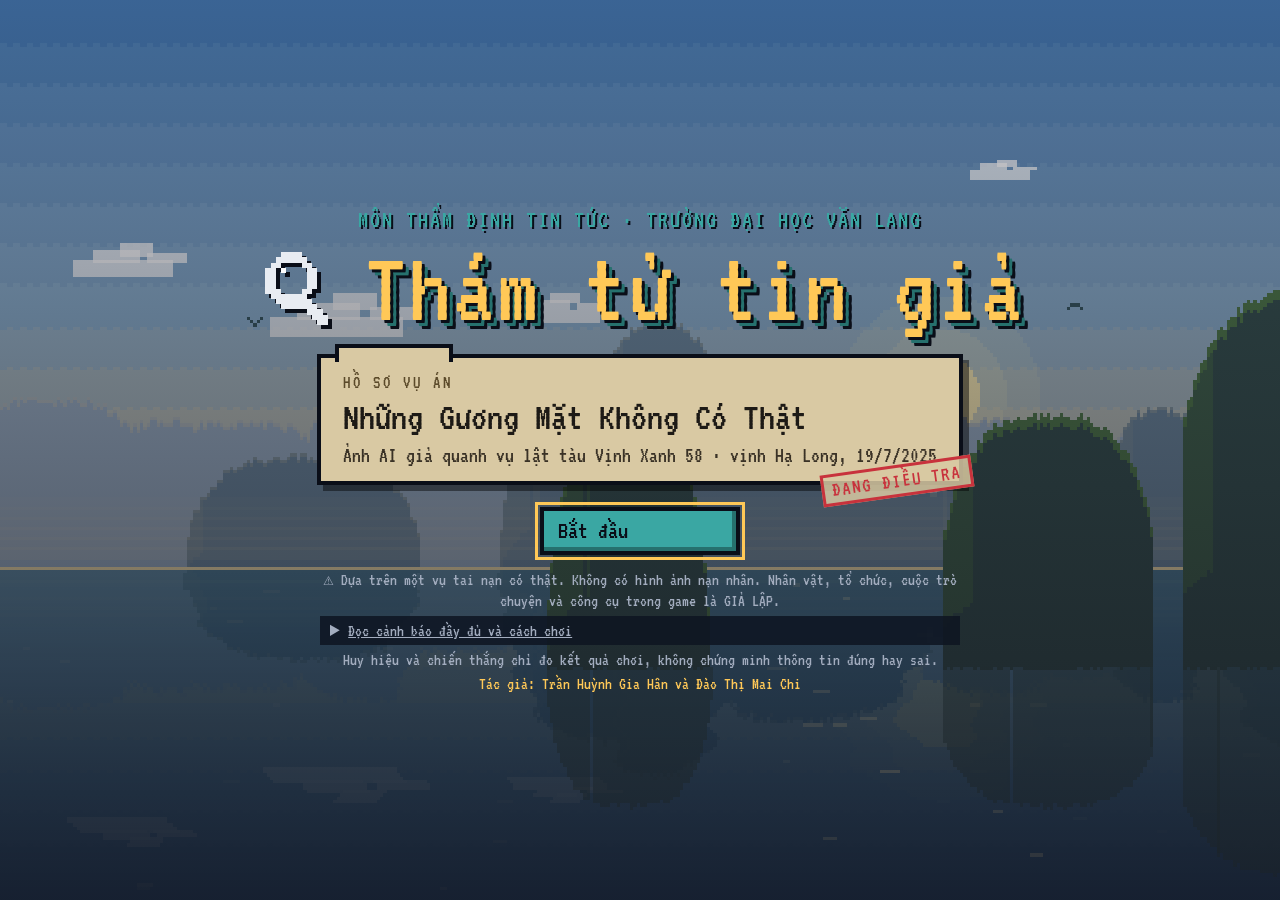
==== index.html @ bdcd5c12 "In-game clock (1 s = 1 game minute) with dusk and night lighting outdoors; desk lamps, monitors and " ====
<!doctype html>
<html lang="vi">
<head>
  <meta charset="utf-8">
  <meta name="viewport" content="width=device-width, initial-scale=1, viewport-fit=cover">
  <title>Thám tử tin giả</title>
  <meta name="description" content="Game pixel nhập vai về thẩm định ảnh AI giả quanh vụ lật tàu Vịnh Xanh 58. Tình huống, nhân vật là GIẢ LẬP.">
  <link rel="preconnect" href="https://fonts.googleapis.com">
  <link rel="preconnect" href="https://fonts.gstatic.com" crossorigin>
  <link href="https://fonts.googleapis.com/css2?family=VT323&display=swap" rel="stylesheet">
  <link rel="stylesheet" href="css/styles.css">
</head>
<body class="hide-sensitive">
  <!-- Bản đồ Phaser tràn toàn khung -->
  <div id="game" aria-label="Bản đồ trò chơi" role="application"></div>

  <!-- Thanh trên -->
  <header id="hud" class="hud" hidden>
    <div class="hud-left">
      <span class="hud-title" data-ui="gameTitle"></span>
      <span id="hud-place" class="hud-place" aria-live="polite"></span>
      <button type="button" id="hud-track" class="hud-track"></button>
      <span id="hud-meters" class="hud-meters" hidden>
        <span class="meter meter-cred"><b data-ui="obstacles.cred"></b><span class="bar"><i></i></span></span>
        <span class="meter meter-press" data-ui-label="obstacles.pressureTitle"><b data-ui="obstacles.pressure"></b><span class="bar"><i></i></span></span>
      </span>
    </div>
    <div class="hud-right">
      <span id="hud-clock" class="hud-score hud-clock"></span>
      <span id="hud-score" class="hud-score"></span>
      <button type="button" id="btn-cases" class="icon-btn" data-ui-label="icons.cases">
        <svg viewBox="0 0 16 16" aria-hidden="true" shape-rendering="crispEdges"><path fill="currentColor" d="M1 3h5l1 1h8v10H1zm1 2v8h12V5zm2 2h5v1H4zm0 2h7v1H4z"/></svg>
      </button>
      <button type="button" id="btn-backpack" class="icon-btn" data-ui-label="icons.backpack">
        <svg viewBox="0 0 16 16" aria-hidden="true" shape-rendering="crispEdges"><path fill="currentColor" d="M6 1h4v1h1v2h1v1h1v9h-1v1H4v-1H3V5h1V4h1V2h1zm1 1v2h2V2zM5 6v7h6V6zm1 2h4v2H6z"/></svg>
      </button>
      <button type="button" id="btn-sources" class="icon-btn" data-ui-label="icons.sources">
        <svg viewBox="0 0 16 16" aria-hidden="true" shape-rendering="crispEdges"><path fill="currentColor" d="M2 2h5v1h2V2h5v11H9v1H7v-1H2zm1 1v9h4V4H6V3zm6 0v1H9v8h4V3zM4 5h2v1H4zm6 0h2v1h-2zM4 7h2v1H4zm6 0h2v1h-2z"/></svg>
      </button>
      <button type="button" id="btn-settings" class="icon-btn" data-ui-label="icons.settings">
        <svg viewBox="0 0 16 16" aria-hidden="true" shape-rendering="crispEdges"><path fill="currentColor" d="M7 1h2v2h1v1h1V3h2v2h-1v1h1v1h2v2h-2v1h-1v1h1v2h-2v-1h-1v1H9v2H7v-2H6v-1H5v1H3v-2h1v-1H3V9H1V7h2V6h1V5H3V3h2v1h1V3h1zm0 4v1H6v4h1v1h2v-1h1V6H9V5z"/></svg>
      </button>
    </div>
  </header>

  <!-- Thanh "uy tín lập luận" của boss -->
  <div id="boss-bar" class="boss-bar" hidden role="status">
    <span class="boss-name"></span>
    <span class="boss-meter"></span>
  </div>

  <!-- Khung thoại kiểu game cốt truyện -->
  <section id="dialog" class="dialog" hidden aria-label="Hội thoại">
    <!-- Chân dung lớn: nhân vật chính bên trái, người / vật đang tương tác bên phải; ai đang nói thì sáng lên -->
    <div id="dialog-stage" class="dialog-stage" aria-hidden="true">
      <div id="portrait-left" class="portrait portrait-left"></div>
      <div id="portrait-right" class="portrait portrait-right"></div>
    </div>
    <div class="dialog-box">
      <div class="dialog-main">
        <div class="dialog-name"><span id="dialog-name"></span> <span id="dialog-tag" class="tag tag-sim"></span></div>
        <p id="dialog-text" class="dialog-text"></p>
        <div id="dialog-extra" class="dialog-extra"></div>
        <div id="dialog-next" class="dialog-next" aria-hidden="true"></div>
      </div>
    </div>
    <div id="dialog-live" class="sr-only" aria-live="polite"></div>
  </section>

  <!-- Balo: khung dọc bên phải -->
  <aside id="backpack" class="backpack" hidden aria-labelledby="backpack-title">
    <div class="backpack-head">
      <h2 id="backpack-title" data-ui="backpack.title"></h2>
      <button type="button" id="backpack-close" class="btn-small" data-ui="close"></button>
    </div>
    <div class="tabs" role="tablist">
      <button type="button" role="tab" data-tab="notebook" data-ui="backpack.tabNotebook"></button>
      <button type="button" role="tab" data-tab="quests" data-ui="backpack.tabQuests"></button>
      <button type="button" role="tab" data-tab="feed" data-ui="backpack.tabFeed"></button>
      <button type="button" role="tab" data-tab="pinboard" data-ui="backpack.tabPinboard"></button>
      <button type="button" role="tab" data-tab="history" data-ui="backpack.tabHistory"></button>
    </div>
    <div id="backpack-body" class="backpack-body" role="tabpanel"></div>
  </aside>

  <!-- Phím ảo cho điện thoại -->
  <div id="touch" class="touch" hidden>
    <div class="dpad">
      <button type="button" data-dir="up" aria-label="Lên">▲</button>
      <button type="button" data-dir="left" aria-label="Trái">◀</button>
      <button type="button" data-dir="right" aria-label="Phải">▶</button>
      <button type="button" data-dir="down" aria-label="Xuống">▼</button>
    </div>
    <button type="button" id="touch-a" class="touch-a" aria-label="Hành động">A</button>
  </div>

  <!-- Nền chuyển động vịnh Hạ Long (màn hình chính + intro) -->
  <canvas id="bay" class="bay" hidden role="img"></canvas>

  <!-- Màn hình chính + cảnh báo nội dung -->
  <section id="title" class="title-screen" hidden>
    <div class="title-card">
      <p class="title-course" data-ui="title.course"></p>
      <h1 class="logo">
        <svg class="logo-icon" viewBox="0 0 16 16" aria-hidden="true" shape-rendering="crispEdges"><path fill="currentColor" d="M5 1h4v1h1v1h1v1h1v4h-1v1h-1v1h1v1h1v1h1v1h1v2h-2v-1h-1v-1h-1v-1h-1v-1H9v1H5v-1H4v-1H3V9H2V4h1V3h1V2h1zm0 2v1H4v4h1v1h4V8h1V4H9V3z"/><path fill="#fff" d="M5 4h1v1H5z"/></svg>
        <span data-ui="gameTitle"></span>
      </h1>
      <div class="case-file">
        <span class="case-label" data-ui="title.caseLabel"></span>
        <p id="title-case" class="case-title"></p>
        <p class="case-sub" data-ui="title.caseSub"></p>
        <span class="stamp" data-ui="title.stamp"></span>
      </div>
      <div id="title-actions" class="actions title-actions">
        <button type="button" id="title-start" class="btn-primary" data-ui="title.start"></button>
        <button type="button" id="title-continue" class="btn-primary" data-ui="title.continue"></button>
        <button type="button" id="title-restart" class="btn" data-ui="title.restart"></button>
      </div>
      <div class="fine-print" role="note">
        <p><span aria-hidden="true">⚠ </span><span data-ui="title.warningShort"></span></p>
        <details>
          <summary data-ui="title.warningMore"></summary>
          <h2 data-ui="title.warningTitle"></h2>
          <p data-ui="title.warning"></p>
          <p data-ui="title.simulatedNote"></p>
          <h2 data-ui="title.controlsTitle"></h2>
          <p data-ui="title.controls"></p>
        </details>
        <p data-ui="scoreDisclaimer"></p>
        <p class="title-authors" data-ui="title.authors"></p>
      </div>
    </div>
  </section>

  <!-- Intro: bối cảnh vụ án trên nền vịnh chuyển động -->
  <section id="intro" class="intro" hidden aria-label="Bối cảnh vụ án">
    <div id="intro-phone" class="phone" hidden></div>
    <div class="intro-box">
      <p id="intro-step" class="intro-step"></p>
      <h2 id="intro-title"></h2>
      <p id="intro-text" class="intro-text" aria-live="polite"></p>
      <p id="intro-cite" class="cite-line"></p>
      <div id="intro-final" hidden>
        <h3 id="intro-questions-title"></h3>
        <ol id="intro-questions"></ol>
        <form id="intro-name">
          <p data-ui="title.lookLabel"></p>
          <div class="look-pick" role="radiogroup">
            <button type="button" class="look" data-look="m" aria-pressed="true"><span class="look-img"></span><span data-ui="title.lookM"></span></button>
            <button type="button" class="look" data-look="f" aria-pressed="false"><span class="look-img"></span><span data-ui="title.lookF"></span></button>
          </div>
          <label for="intro-name-input" data-ui="title.nameLabel"></label>
          <div class="answer-row">
            <input id="intro-name-input" maxlength="20" autocomplete="off" required>
            <button type="submit" class="btn-primary" id="intro-start"></button>
          </div>
          <p class="muted small" data-ui="title.nameHint"></p>
        </form>
      </div>
      <div id="intro-actions" class="actions">
        <button type="button" id="intro-next" class="btn-primary"></button>
        <button type="button" id="intro-skip" class="btn"></button>
      </div>
    </div>
  </section>

  <!-- S10: Kết quả -->
  <section id="results" class="title-screen results" hidden aria-labelledby="results-title">
    <div class="title-card">
      <p class="title-game" data-ui="gameTitle"></p>
      <h1 id="results-title"></h1>
      <div class="panel results-stats" id="results-stats"></div>
      <div class="results-cols">
        <div class="panel"><h2 id="results-verified-title"></h2><ul id="results-verified"></ul></div>
        <div class="panel"><h2 id="results-unsure-title"></h2><ul id="results-unsure"></ul></div>
      </div>
      <div class="panel"><p id="results-takeaway"></p></div>
      <p class="muted" data-ui="results.disclaimer"></p>
      <div class="actions">
        <button type="button" id="results-continue" class="btn-primary"></button>
        <button type="button" id="results-sources" class="btn"></button>
        <button type="button" id="results-replay" class="btn"></button>
      </div>
    </div>
  </section>

  <p id="loading" class="loading" data-ui="loading">Đang tải hồ sơ…</p>

  <dialog id="modal" class="modal">
    <div class="modal-head">
      <h2 id="modal-title"></h2>
      <button type="button" id="modal-close" class="btn-small" data-ui="close"></button>
    </div>
    <div id="modal-body" class="modal-body"></div>
  </dialog>

  <div id="toast" class="toast" role="status" aria-live="polite" hidden></div>

  <script src="vendor/phaser.min.js"></script>
  <script type="module" src="js/main.js"></script>
</body>
</html>
---- css/styles.css ----
/* Thám tử tin giả — giao diện DOM phủ trên bản đồ Phaser. */
:root {
  /* Tông lạnh kiểu trinh thám: xanh than, xám đá, điểm nhấn hổ phách cho manh mối */
  --ink: #0a0e18;
  --night: #121a2c;
  --plum: #243049;
  --teal: #3aa7a3;
  --paper: #e8ecf2;
  --grey: #a3adbf;
  --grey-dark: #4b5569;
  --red: #c8323c;
  --orange: #e8902f;
  --straw: #ffc857;
  --green: #4aa35b;
  --lavender: #8c7bb8;

  --panel: rgb(14 20 34 / 0.95);
  --text: var(--paper);
  --muted: var(--grey);
  --px: 4px;
  --font: "VT323", ui-monospace, "Cascadia Mono", Consolas, monospace;
  --fs: 22px;
  --hud-h: 52px;
}

* { box-sizing: border-box; }
html, body { margin: 0; height: 100%; }
body {
  background: var(--ink);
  color: var(--text);
  font-family: var(--font);
  font-size: var(--fs);
  line-height: 1.25;
  overflow: hidden;
  overscroll-behavior: none;
}
h1, h2, h3 { font-weight: normal; margin: 0.35em 0; line-height: 1.1; color: var(--straw); }
h1 { font-size: 1.7em; }
h2 { font-size: 1.25em; }
h3 { font-size: 1.05em; }
p { margin: 0.35em 0; }
a { color: var(--straw); }
.muted { color: var(--muted); }
.small { font-size: 0.8em; }
.sr-only { position: absolute; width: 1px; height: 1px; overflow: hidden; clip: rect(0 0 0 0); white-space: nowrap; }
:focus-visible { outline: 3px solid var(--straw); outline-offset: 2px; }
[hidden] { display: none !important; }

#game { position: fixed; inset: 0; }
#game canvas { display: block; image-rendering: pixelated; }

/* ---------- Viền pixel + nút ---------- */
.panel, .modal, .ev-card, .resource {
  background: var(--panel);
  border: var(--px) solid var(--ink);
  box-shadow: 0 0 0 var(--px) var(--grey-dark);
  margin: calc(var(--px) * 2) var(--px);
  padding: 10px 12px;
}
button { font: inherit; cursor: pointer; }
.btn, .btn-primary, .btn-small {
  color: var(--ink);
  background: var(--grey);
  border: var(--px) solid var(--ink);
  box-shadow: inset calc(var(--px) * -1) calc(var(--px) * -1) 0 var(--grey-dark);
  padding: 4px 14px;
  min-height: 44px;
  text-align: left;
}
.btn-primary { background: var(--teal); box-shadow: inset calc(var(--px) * -1) calc(var(--px) * -1) 0 #26716e; }
.btn-small { font-size: 0.85em; padding: 2px 10px; min-height: 36px; }
.btn:active, .btn-primary:active, .btn-small:active { box-shadow: inset var(--px) var(--px) 0 var(--grey-dark); }
.btn.is-focus, .btn-primary.is-focus { outline: 3px solid var(--straw); }
button:disabled { opacity: 0.55; cursor: not-allowed; }
.actions { display: flex; flex-wrap: wrap; gap: 10px; margin: 12px var(--px); }
input:not([type]), input[type="text"] {
  font: inherit; width: 100%;
  background: var(--paper); color: var(--ink);
  border: var(--px) solid var(--ink);
  box-shadow: inset var(--px) var(--px) 0 var(--grey);
  padding: 4px 8px; min-height: 44px;
}
.tag { display: inline-block; white-space: nowrap; padding: 0 6px; font-size: 0.75em; border: 2px solid var(--ink); background: var(--red); color: var(--paper); vertical-align: middle; }

/* ---------- Thanh trên ---------- */
.hud {
  position: fixed; top: 0; left: 0; right: 0; z-index: 20;
  min-height: var(--hud-h);
  display: flex; justify-content: space-between; align-items: center; gap: 8px;
  padding: 6px 12px;
  background: linear-gradient(rgb(15 14 23 / 0.85), rgb(15 14 23 / 0));
  pointer-events: none;
}
.hud > * { pointer-events: auto; }
.hud-left, .hud-right { display: flex; align-items: center; gap: 8px; min-width: 0; }
.hud-right { flex: none; }
.hud-title { color: var(--straw); white-space: nowrap; }
.hud-place { color: var(--paper); background: rgb(15 14 23 / 0.6); padding: 0 8px; white-space: nowrap; overflow: hidden; text-overflow: ellipsis; }
.hud-score { background: rgb(15 14 23 / 0.6); padding: 0 8px; white-space: nowrap; }
.hud-track {
  font: inherit; color: var(--ink); background: var(--straw); border: 2px solid var(--ink);
  padding: 0 8px; min-height: 32px; white-space: nowrap; overflow: hidden; text-overflow: ellipsis; max-width: 40vw; cursor: pointer;
}
.hud-track::before { content: "➤ "; }
.hud-track.is-off { background: rgb(15 14 23 / 0.6); color: var(--muted); border-color: transparent; }
.hud-track.is-off::before { content: ""; }
.hud-meters { display: flex; gap: 6px; flex: none; }
.hud-meters[hidden], .meter[hidden] { display: none; }
.meter { display: flex; align-items: center; gap: 4px; background: rgb(15 14 23 / 0.6); padding: 0 6px; min-height: 28px; white-space: nowrap; }
.meter b { font-weight: normal; color: var(--paper); }
.meter .bar { display: block; width: 56px; height: 10px; background: #1a1f2b; border: 1px solid #3a4150; }
.meter .bar i { display: block; height: 100%; background: var(--teal); transition: width 0.3s; }
.meter-press .bar i { background: var(--straw); }
.meter.is-warn .bar i { background: #c8323c; }
.meter.is-warn b { color: #ff8a8a; }
.setting-group { border: 1px solid #3a4150; padding: 4px 10px; margin: 8px 0; }
.setting-group legend { color: var(--straw); padding: 0 4px; }
@media (max-width: 700px) { .hud-title, .hud-place { display: none; } .hud-track { max-width: 46vw; } .meter b { display: none; } .meter .bar { width: 36px; } }
.icon-btn {
  flex: none;
  width: 44px; height: 44px; padding: 6px;
  color: var(--paper); background: var(--plum);
  border: var(--px) solid var(--ink);
  box-shadow: inset -3px -3px 0 #172036;
}
.icon-btn svg { width: 100%; height: 100%; display: block; }
.icon-btn[aria-expanded="true"] { background: var(--teal); }

/* ---------- Khung thoại ---------- */
.dialog {
  position: fixed; z-index: 30;
  left: 50%; transform: translateX(-50%);
  bottom: 12px; width: min(980px, calc(100vw - 24px));
  --dlg-max: 46vh;
  --pw: 216px; --ph: 264px; /* chân dung 72x88 phóng x3 */
}
.dialog-box {
  position: relative; z-index: 1;
  display: flex; gap: 12px; align-items: flex-start;
  background: var(--panel);
  border: var(--px) solid var(--ink);
  box-shadow: 0 0 0 var(--px) var(--grey), 0 8px 0 rgb(0 0 0 / 0.35);
  padding: 12px 14px;
  max-height: var(--dlg-max); overflow: hidden;
}
/* Có tư liệu (bảng, lưới ảnh): khung thoại cao gần hết màn hình, câu hỏi đứng yên, chỉ phần dưới cuộn; ẩn chân dung. */
.dialog.has-exhibit { --dlg-max: calc(100dvh - var(--hud-h) - 20px); }
.dialog.has-exhibit .dialog-stage { display: none; }
.dialog-stage { position: absolute; left: 0; right: 0; bottom: calc(100% - 22px); height: var(--ph); pointer-events: none; }
.portrait {
  position: absolute; bottom: 0; width: var(--pw); height: var(--ph);
  background-repeat: no-repeat; background-size: 500% 100%;
  image-rendering: pixelated;
  transform-origin: 50% 100%;
  transition: filter 0.18s, transform 0.18s, opacity 0.18s;
  filter: brightness(0.42) saturate(0.35);
  transform: translateY(18px) scale(0.92);
}
.portrait[hidden] { display: none; }
.portrait-left { left: 6px; }
.portrait-right { right: 6px; }
.portrait.is-on { filter: drop-shadow(0 0 0 var(--straw)) drop-shadow(0 -2px 10px rgb(255 200 87 / 0.35)); transform: none; }
.dialog-stage.is-talking .portrait.is-on { animation: talk-bob 0.36s steps(2) infinite; }
@keyframes talk-bob { 50% { transform: translateY(-3px); } }
.dialog-main { flex: 1; min-width: 0; display: flex; flex-direction: column; max-height: calc(var(--dlg-max) - 32px); min-height: 0; }
.dialog-name { color: var(--straw); font-size: 1.05em; }
.dialog-text { font-size: 1.1em; min-height: 2.6em; white-space: pre-wrap; }
.dialog-extra { display: flex; flex-direction: column; gap: 6px; flex: 1 1 auto; min-height: 0; overflow-y: auto; padding: 2px; }
.dialog-extra .row { display: flex; flex-wrap: wrap; gap: 8px; align-items: center; }
.dialog-next { text-align: right; color: var(--muted); font-size: 0.85em; animation: blink 1s steps(2) infinite; }
@keyframes blink { 50% { opacity: 0.3; } }
.choice-list { display: flex; flex-direction: column; gap: 6px; }
.choice-list .btn { width: 100%; }
.card-pick { display: grid; grid-template-columns: repeat(auto-fill, minmax(220px, 1fr)); gap: 6px; }
.card-pick button { background: var(--paper); color: var(--ink); text-align: left; border: var(--px) solid var(--ink); padding: 6px 10px; min-height: 44px; }
.card-pick button[aria-pressed="true"] { background: var(--straw); box-shadow: 0 0 0 3px var(--teal); }
.card-pick button[aria-pressed="true"]::before { content: "✓ "; }
.answer-row { display: flex; gap: 8px; flex-wrap: wrap; }
.answer-row input { flex: 1 1 220px; }

/* ---------- Balo ---------- */
.backpack {
  position: fixed; z-index: 31; /* trên khung thoại: tra cứu sổ tay khi đang trả lời */
  top: var(--hud-h); right: 0; bottom: 0;
  width: min(420px, 100vw);
  background: var(--panel);
  border-left: var(--px) solid var(--ink);
  box-shadow: calc(var(--px) * -1) 0 0 var(--grey-dark);
  display: flex; flex-direction: column;
}
.backpack-head { display: flex; justify-content: space-between; align-items: center; padding: 4px 12px; background: var(--plum); }
.tabs { display: flex; gap: 2px; padding: 6px 8px 0; flex-wrap: wrap; }
.tabs button { flex: 1; background: var(--plum); color: var(--paper); border: 2px solid var(--ink); padding: 4px 6px; min-height: 40px; }
.tabs button[aria-selected="true"] { background: var(--teal); color: var(--ink); }
.backpack-body { flex: 1; overflow-y: auto; padding: 8px 12px 16px; }
.ev-card { background: var(--paper); color: var(--ink); }
.ev-card h3 { margin: 0 0 4px; color: var(--plum); }
.ev-card .fact { display: inline-block; background: var(--teal); color: var(--ink); padding: 0 6px; margin-right: 6px; }
.cite { color: var(--grey-dark); font-size: 0.85em; }
.quest-row { display: flex; justify-content: space-between; gap: 8px; border-bottom: 2px solid var(--grey-dark); padding: 4px 0; }
.quest-row .st { white-space: nowrap; color: var(--muted); }
.quest-row.done .st { color: var(--green); }
.quest-row.active .st { color: var(--straw); }
.objective { border-left: 6px solid var(--straw); padding-left: 10px; }
.case { border: 2px solid var(--grey-dark); padding: 6px 10px; margin: 8px 0; background: rgb(15 14 23 / 0.35); }
.case.is-tracked { border-color: var(--straw); box-shadow: inset 4px 0 0 var(--straw); }
.case.is-done { opacity: 0.7; }
.case-head { display: flex; justify-content: space-between; align-items: center; gap: 8px; }
.case-head h4 { margin: 0; font-weight: normal; color: var(--paper); font-size: 1.05em; }
.case-meta { color: var(--muted); font-size: 0.85em; }
.case-bar { height: 8px; background: var(--ink); margin: 4px 0; }
.case-bar > span { display: block; height: 100%; background: var(--teal); }
.case .quest-row { font-size: 0.9em; }
.minimap { width: 100%; image-rendering: pixelated; border: var(--px) solid var(--ink); background: var(--ink); }
.cork { background: #a5774f; border: var(--px) solid #5b3b28; padding: 10px; display: grid; grid-template-columns: repeat(auto-fill, minmax(150px, 1fr)); gap: 10px; min-height: 160px; }
.cork .note { background: var(--paper); color: var(--ink); padding: 6px 8px; font-size: 0.85em; position: relative; box-shadow: 2px 3px 0 rgb(0 0 0 / 0.3); }
.cork .note::before { content: ""; position: absolute; top: -4px; left: 50%; width: 8px; height: 8px; background: var(--red); border: 2px solid var(--ink); }
.npc-tabs { display: flex; flex-wrap: wrap; gap: 4px; margin-bottom: 8px; }
.npc-tabs button { background: var(--plum); color: var(--paper); border: 2px solid var(--ink); min-height: 36px; padding: 2px 8px; }
.npc-tabs button[aria-pressed="true"] { background: var(--straw); color: var(--ink); }
.log { list-style: none; margin: 0; padding: 0; }
.log li { margin: 4px 0; padding: 4px 8px; background: rgb(244 238 220 / 0.08); }
.log li.player { background: rgb(242 211 107 / 0.15); text-align: right; }
.log .who { display: block; font-size: 0.75em; color: var(--muted); }

/* ---------- Màn hình chính ---------- */
.title-screen {
  position: fixed; inset: 0; z-index: 40; overflow-y: auto;
  background: radial-gradient(ellipse at top, rgb(42 157 143 / 0.25), transparent 60%), rgb(15 14 23 / 0.88);
  display: flex; justify-content: center; align-items: flex-start;
  padding: 24px 16px;
}
.title-card { width: min(760px, 100%); text-align: center; margin: auto 0; }
.title-game { color: var(--teal); font-size: 1.2em; margin: 0; }
.title-course { margin: 0; color: var(--teal); font-size: 1.15em; letter-spacing: 2px; text-transform: uppercase; text-shadow: 2px 2px 0 var(--ink); }
.logo {
  margin: 4px 0 10px; display: flex; align-items: center; justify-content: center; gap: 0.25em;
  font-size: clamp(36px, 8.6vw, 104px); line-height: 0.95; color: var(--straw); letter-spacing: 2px; white-space: nowrap;
  text-shadow: 3px 3px 0 var(--ink), 6px 6px 0 #26716e, 9px 9px 0 var(--ink);
}
.logo-icon { width: 0.8em; height: 0.8em; flex: none; color: var(--paper); filter: drop-shadow(4px 4px 0 var(--ink)); }
.case-file {
  position: relative; display: inline-block; text-align: left; margin: 6px auto 14px;
  background: #d9c9a3; color: #1d1a16; padding: 10px 22px 12px; border: var(--px) solid var(--ink);
  box-shadow: 6px 6px 0 rgb(0 0 0 / 0.45); max-width: 100%;
}
.case-file::before { content: ""; position: absolute; left: 14px; top: -14px; width: 110px; height: 14px; background: #d9c9a3; border: var(--px) solid var(--ink); border-bottom: 0; }
.case-label { font-size: 0.85em; letter-spacing: 3px; color: #5b4a2a; }
.case-title { margin: 0; font-size: clamp(26px, 4.4vw, 40px); line-height: 1.05; color: #1d1a16; }
.case-sub { margin: 4px 0 0; color: #3a3226; }
.stamp {
  position: absolute; right: -14px; bottom: -16px; transform: rotate(-8deg);
  border: 3px solid var(--red); color: var(--red); background: rgb(217 201 163 / 0.85); padding: 0 8px; letter-spacing: 2px; font-size: 0.95em;
}
.title-actions { justify-content: center; margin: 8px 0 14px; }
.title-actions button { min-width: 200px; font-size: 1.15em; }
.fine-print { font-size: 0.78em; color: var(--muted); max-width: 640px; margin: 0 auto; }
.fine-print p { margin: 2px 0; }
.fine-print summary { cursor: pointer; color: var(--grey); text-decoration: underline; }
.fine-print details { text-align: left; background: rgb(14 20 34 / 0.85); padding: 4px 10px; margin: 4px 0; }
.fine-print details[open] { border-left: 6px solid var(--red); }
.fine-print h2 { font-size: 1.1em; }
.warning { border-left: 12px solid var(--red); }
.loading { position: fixed; inset: 0; display: grid; place-items: center; margin: 0; }

/* ---------- Phím ảo ---------- */
.touch { position: fixed; inset: auto 0 16px 0; z-index: 22; pointer-events: none; display: flex; justify-content: space-between; padding: 0 16px; }
.touch button { pointer-events: auto; touch-action: none; user-select: none; -webkit-user-select: none; }
.dpad { display: grid; grid-template-columns: repeat(3, 56px); grid-template-rows: repeat(3, 56px); }
.dpad button { background: rgb(36 48 73 / 0.8); color: var(--paper); border: 3px solid var(--ink); font-size: 22px; }
.dpad [data-dir="up"] { grid-column: 2; grid-row: 1; }
.dpad [data-dir="left"] { grid-column: 1; grid-row: 2; }
.dpad [data-dir="right"] { grid-column: 3; grid-row: 2; }
.dpad [data-dir="down"] { grid-column: 2; grid-row: 3; }
.touch.is-dialog .dpad { visibility: hidden; }
.touch-a { align-self: flex-end; width: 76px; height: 76px; border-radius: 50%; background: rgb(58 167 163 / 0.9); border: 4px solid var(--ink); color: var(--ink); font-size: 30px; margin-bottom: 30px; }

/* ---------- Hộp thoại phụ + thông báo ---------- */
.modal { color: var(--text); max-width: min(720px, calc(100vw - 32px)); width: 100%; max-height: 85vh; padding: 0; }
.modal::backdrop { background: rgb(15 14 23 / 0.75); }
.modal-head { display: flex; justify-content: space-between; align-items: center; gap: 8px; background: var(--plum); padding: 6px 12px; }
.modal-head h2 { margin: 0; }
.modal-body { padding: 8px 12px 14px; overflow-y: auto; max-height: calc(85vh - 60px); }
.resource { display: flex; flex-direction: column; gap: 4px; }
.setting { display: flex; align-items: center; gap: 10px; min-height: 44px; }
.setting input { width: 24px; height: 24px; accent-color: var(--teal); }
.toast {
  position: fixed; left: 50%; top: 64px; transform: translateX(-50%); z-index: 50;
  background: var(--straw); color: var(--ink); border: var(--px) solid var(--ink); padding: 6px 16px; max-width: calc(100vw - 32px);
}

/* Balo mở cùng lúc với hội thoại: khung thoại co sang trái, chừa chỗ cho balo */
body.backpack-open .dialog { left: 12px; transform: none; width: min(980px, calc(100vw - min(420px, 100vw) - 24px)); --pw: 160px; --ph: 196px; }
@media (max-width: 760px) {
  body.backpack-open .backpack { bottom: auto; height: calc(50dvh - var(--hud-h)); width: 100vw; border-left: 0; border-bottom: var(--px) solid var(--ink); }
  body.backpack-open .dialog { left: 6px; width: calc(100vw - 12px); --dlg-max: 48dvh; }
  body.backpack-open .dialog-stage { display: none; }
}

/* ---------- Ảnh nhạy cảm, giảm chuyển động ---------- */
.hide-sensitive .sensitive > * { filter: blur(10px) grayscale(1); }
.reduce-motion *, .reduce-motion *::before, .reduce-motion *::after { animation: none !important; transition: none !important; }
@media (prefers-reduced-motion: reduce) { *, *::before, *::after { animation: none !important; transition: none !important; } }

/* ---------- Điện thoại ---------- */
@media (max-width: 760px) {
  :root { --fs: 20px; --px: 3px; --hud-h: 48px; }
  .hud-title { display: none; }
  .dialog { bottom: 8px; --pw: 144px; --ph: 176px; }
  .dialog-box { padding: 8px 10px; gap: 8px; }
  .icon-btn { width: 40px; height: 40px; }
}

/* ---------- Nền vịnh + intro ---------- */
.bay {
  position: fixed; inset: 0; z-index: 35;
  width: 100vw; height: 100vh; height: 100dvh;
  object-fit: cover;
  image-rendering: pixelated;
}
.title-screen { background: linear-gradient(rgb(15 14 23 / 0.15), rgb(15 14 23 / 0.7)); }
.title-card .panel { background: rgb(14 20 34 / 0.9); }
.title-game { text-shadow: 3px 3px 0 var(--ink); }

.intro { position: fixed; inset: 0; z-index: 41; display: flex; flex-direction: column; justify-content: flex-end; align-items: center; padding: 16px; }
.intro-box {
  width: min(860px, 100%);
  background: rgb(14 20 34 / 0.94);
  border: var(--px) solid var(--ink);
  box-shadow: 0 0 0 var(--px) var(--grey), 0 8px 0 rgb(0 0 0 / 0.35);
  padding: 12px 16px;
  max-height: 80vh; overflow-y: auto;
}
.intro-step { color: var(--teal); margin: 0; font-size: 0.85em; }
.intro-text { font-size: 1.15em; }
.intro-box.is-new h2, .intro-box.is-new .intro-text { animation: rise 0.6s steps(6); }
@keyframes rise { from { opacity: 0; transform: translateY(6px); } to { opacity: 1; transform: none; } }
.cite-line { color: var(--muted); font-size: 0.8em; margin: 0; }

/* Điện thoại mô phỏng các bài đăng lan truyền */
.phone {
  position: absolute; right: max(16px, 8vw); top: 72px;
  width: 230px;
  background: #11131c;
  border: var(--px) solid var(--ink);
  box-shadow: 0 0 0 var(--px) var(--grey-dark), 6px 6px 0 rgb(0 0 0 / 0.4);
  padding: 14px 8px 10px;
  border-radius: 14px;
  animation: rise 0.5s steps(5);
}
.phone-head { color: var(--grey); font-size: 0.75em; text-align: center; margin-bottom: 6px; }
.post { background: var(--paper); color: var(--ink); padding: 6px; margin-bottom: 8px; position: relative; font-size: 0.75em; line-height: 1.1; }
.post-who { display: flex; gap: 6px; align-items: center; color: var(--grey-dark); }
.post-who::before { content: ""; width: 12px; height: 12px; background: var(--grey-dark); }
.post-img { position: relative; height: 70px; margin: 4px 0; overflow: hidden; }
.post-img .sensitive, .post-pic { position: absolute; inset: 0; }
.post-pic { background: repeating-linear-gradient(90deg, #8a7a9a 0 8px, #a596b5 8px 16px), #8a7a9a; }
.post-img.video .post-pic { background: repeating-linear-gradient(0deg, #556 0 6px, #667 6px 12px); }
.post-img.video::after { z-index: 1; content: "▶"; position: absolute; inset: 0; display: grid; place-items: center; color: var(--paper); font-size: 2em; }
.post-img .tag { position: absolute; left: 4px; top: 4px; font-size: 1em; z-index: 2; }
.phone.is-fake .post-img::before { content: ""; position: absolute; inset: 0; z-index: 1; background: linear-gradient(to top right, transparent 47%, var(--red) 47% 53%, transparent 53%), linear-gradient(to top left, transparent 47%, var(--red) 47% 53%, transparent 53%); }
.phone.is-fake .post-img .tag { font-size: 1.4em; left: 50%; top: 50%; transform: translate(-50%, -50%) rotate(-8deg); z-index: 3; }
.post-share { display: inline-block; background: var(--red); color: var(--paper); padding: 0 4px; margin-top: 2px; animation: blink 0.8s steps(2) infinite; }
.post-hearts { position: absolute; right: 6px; bottom: 4px; color: var(--red); animation: hearts 1.6s steps(8) infinite; }
@keyframes hearts { from { transform: translateY(0); opacity: 1; } to { transform: translateY(-24px); opacity: 0; } }

@media (max-width: 760px) {
  .phone { right: auto; left: 50%; margin-left: -100px; top: 60px; width: 200px; }
  .intro-text { font-size: 1.05em; }
}
@media (max-height: 640px) and (max-width: 760px) { .phone { display: none; } }

/* ---------- Tư liệu trong khung thoại ---------- */
.exhibits { display: flex; flex-direction: column; gap: 6px; }
.exhibit { margin: 4px 0; }
.exhibit figcaption { color: var(--straw); font-size: 0.85em; margin-bottom: 4px; }
.frame-grid { display: grid; grid-template-columns: repeat(var(--cols, 4), minmax(0, 1fr)); gap: 6px; max-width: 540px; }
.frame { position: relative; padding: 0; background: var(--ink); border: 3px solid var(--ink); color: var(--paper); font: inherit; }
.frame canvas { display: block; width: 100%; aspect-ratio: 4 / 3; image-rendering: pixelated; }
.frame canvas.is-blur { filter: blur(3px); }
.frame-n { position: absolute; left: 2px; bottom: 2px; background: rgb(15 14 23 / 0.75); padding: 0 4px; font-size: 0.7em; }
.frame-fake { position: absolute; right: 2px; top: 2px; font-size: 0.6em; }
button.frame { cursor: pointer; min-height: 44px; }
button.frame:hover { border-color: var(--grey); }
.frame.is-marked { border-color: var(--straw); box-shadow: 0 0 0 3px var(--straw); }
.frame.is-marked::after { content: "🔍"; position: absolute; left: 50%; top: 50%; transform: translate(-50%, -50%); font-size: 1.4em; }
.frame.is-highlight { border-color: var(--teal); }
.exhibit-ref .frame { width: min(180px, 45%); }
.tool-panel { background: var(--paper); color: var(--ink); padding: 8px 10px; border: var(--px) solid var(--ink); }
.tool-panel figcaption { color: var(--plum); }
.tool-panel table { border-collapse: collapse; width: 100%; font-size: 0.9em; }
.tool-panel th, .tool-panel td { border-bottom: 2px solid var(--grey); padding: 2px 6px; text-align: left; }
.tool-panel .muted { color: var(--grey-dark); }
@media (max-width: 760px) {
  .frame-grid { --cols: 3 !important; }
  .frame-n { font-size: 0.55em; }
  .frame-fake { font-size: 0.45em; padding: 0 2px; border-width: 1px; }
}

/* ---------- Xếp thứ tự, phân nhóm ---------- */
.order-pool { display: flex; flex-direction: column; gap: 6px; }
.order-pool .btn { width: 100%; }
.order-seq { margin: 6px 0; padding-left: 1.6em; color: var(--straw); }
.order-seq li { padding: 2px 0; border-bottom: 2px dashed var(--grey-dark); }
.sort-item { border-bottom: 2px solid var(--grey-dark); padding: 4px 0 8px; }
.sort-item p { margin: 0 0 4px; }
.sort-cats { display: flex; flex-wrap: wrap; gap: 6px; }
.sort-cats button { background: var(--plum); color: var(--paper); border: 2px solid var(--ink); padding: 2px 10px; min-height: 40px; }
.sort-cats button[aria-pressed="true"] { background: var(--straw); color: var(--ink); }
.sort-cats button[aria-pressed="true"]::before { content: "✓ "; }
.wardle-panel td:first-child { font-weight: bold; white-space: nowrap; }
.fakepage { background: #fff; color: #222; border: var(--px) solid var(--ink); padding: 10px; font-family: system-ui, sans-serif; font-size: 0.75em; }
.fakepage .fp-name { font-weight: bold; font-size: 1.2em; }
.fakepage .fp-meta { color: #666; }
.fakepage .fp-post { margin: 8px 0; padding: 8px; background: #f2f2f2; }
.fakepage .tag { font-family: var(--font); font-size: 1.1em; }

/* ---------- Boss, kết quả, chọn mẫu thám tử ---------- */
.boss-bar { position: fixed; top: calc(var(--hud-h) + 4px); left: 50%; transform: translateX(-50%); z-index: 21; display: flex; flex-direction: column; align-items: center; gap: 4px; background: rgb(20 16 31 / 0.9); border: var(--px) solid var(--ink); box-shadow: 0 0 0 var(--px) var(--lavender); padding: 4px 12px; }
.boss-name { color: var(--lavender); font-size: 0.85em; }
.boss-meter { display: flex; gap: 4px; }
.boss-meter span { width: 48px; height: 10px; background: var(--grey-dark); border: 2px solid var(--ink); }
.boss-meter span.on { background: var(--lavender); }
.results { z-index: 45; background: radial-gradient(ellipse at top, rgb(140 123 184 / 0.25), transparent 60%), rgb(15 14 23 / 0.94); }
.results-stats { display: flex; flex-wrap: wrap; gap: 6px 24px; font-size: 1.1em; }
.results-stats strong { color: var(--straw); }
.results-cols { display: grid; grid-template-columns: 1fr 1fr; gap: 8px; }
.results-cols ul { padding-left: 1.2em; margin: 4px 0; }
@media (max-width: 760px) { .results-cols { grid-template-columns: 1fr; } }
.look-pick { display: flex; gap: 10px; margin-bottom: 8px; }
.look { display: flex; flex-direction: column; align-items: center; gap: 2px; background: var(--plum); color: var(--paper); border: var(--px) solid var(--ink); padding: 6px 14px; min-width: 88px; }
.look[aria-pressed="true"] { background: var(--teal); color: var(--ink); box-shadow: 0 0 0 3px var(--straw); }
.look-img { width: 64px; height: 64px; background-repeat: no-repeat; background-size: 192px 384px; background-position: 0 -4px; image-rendering: pixelated; }
.look[data-look="m"] .look-img { background-image: url(../assets/sprites/hero_m.png); }
.look[data-look="f"] .look-img { background-image: url(../assets/sprites/hero_f.png); }

/* ---------- Thiết bị Phòng thám tử: cửa sổ công cụ MÔ PHỎNG ---------- */
.tool-window { position: relative; border: var(--px) solid var(--ink); background: #10141f; box-shadow: 0 0 0 2px #2c6a8f; margin: 4px 0; }
.tool-bar { display: flex; align-items: center; gap: 8px; padding: 2px 8px; background: #2c3a55; color: var(--paper); font-size: 0.9em; }
.tool-dots { width: 34px; height: 10px; background: radial-gradient(circle at 5px 5px, #c8323c 4px, transparent 5px), radial-gradient(circle at 17px 5px, #f2d36b 4px, transparent 5px), radial-gradient(circle at 29px 5px, #4aa35b 4px, transparent 5px); }
.tool-title { flex: 1; min-width: 0; overflow: hidden; text-overflow: ellipsis; white-space: nowrap; }
.tool-body { padding: 8px; }
.tool-scan { position: absolute; inset: 26px 0 0; display: flex; flex-direction: column; align-items: center; justify-content: center; gap: 8px; background: #10141f; color: #7fe3ff; }
.tool-progress { width: 60%; height: 10px; border: 2px solid #7fe3ff; background: linear-gradient(#7fe3ff, #7fe3ff) 0 0 / 0 100% no-repeat; animation: tool-load 0.6s steps(6) forwards; }
@keyframes tool-load { to { background-size: 100% 100%; } }

/* ---------- Trình đọc báo trong game ---------- */
.source-reader > summary { cursor: pointer; color: var(--straw); padding: 4px 0; }
.reader { display: flex; flex-direction: column; gap: 6px; }
.reader-tabs { display: flex; flex-wrap: wrap; gap: 4px; }
.reader-tabs button { font: inherit; font-size: 0.85em; padding: 2px 8px; color: var(--paper); background: #2c3a55; border: 2px solid var(--ink); cursor: pointer; }
.reader-tabs button[aria-pressed="true"] { background: var(--paper); color: var(--ink); }
.paper { background: #efe9da; color: #1d1a16; padding: 10px 14px; border: 2px solid var(--ink); box-shadow: 4px 4px 0 rgb(0 0 0 / 0.35); }
.paper-mast { font-size: 1.4em; border-bottom: 3px double #1d1a16; letter-spacing: 1px; }
.paper-date { font-size: 0.8em; color: #5b5547; }
.paper .paper-title { color: #1d1a16; font-size: 1.1em; margin: 6px 0; }
.paper-note, .paper-hint { font-size: 0.8em; color: #5b5547; }
.paper-facts { list-style: none; padding: 0; margin: 4px 0; display: flex; flex-direction: column; gap: 3px; }
.paper-facts button { font: inherit; text-align: left; width: 100%; padding: 3px 6px; background: transparent; color: #1d1a16; border: 0; border-left: 4px solid #b9ae95; cursor: pointer; }
.paper-facts button:hover, .paper-facts button:focus-visible { background: #fff6c9; }
.paper-facts button.is-noted { border-left-color: var(--teal); background: #e3f1ec; }
.paper-facts button.is-noted::after { content: " ✎"; color: var(--teal); }
.paper-apa { font-size: 0.75em; color: #5b5547; border-top: 1px solid #b9ae95; padding-top: 4px; }
.timeline-board { margin: 0; padding-left: 1.2em; }
.timeline-board li { margin: 4px 0; }
.timeline-board strong { color: var(--straw); }
.note-line { border-left: 4px solid var(--teal); padding-left: 8px; margin: 4px 0; }
.note-line .cite { display: block; }

/* ---------- Huy hiệu kỹ năng (thay cho điểm) ---------- */
.badge-shelf { display: grid; grid-template-columns: repeat(auto-fill, minmax(220px, 1fr)); gap: 8px; margin: 6px 0; }
.badge { display: flex; gap: 8px; align-items: center; background: rgb(255 200 87 / 0.08); border: 2px solid var(--straw); padding: 6px 8px; }
.badge-img { width: 48px; height: 56px; image-rendering: pixelated; flex: none; }
.badge-txt { display: flex; flex-direction: column; gap: 2px; min-width: 0; }
.badge strong { color: var(--straw); font-weight: normal; }
.badge span { font-size: 0.85em; color: var(--paper); }
.badge.is-locked { border-color: var(--grey-dark); background: transparent; }
.badge.is-locked .badge-img { filter: grayscale(1) brightness(0.45); }
.badge.is-locked strong, .badge.is-locked span { color: var(--muted); }
.badge-pop {
  position: fixed; left: 50%; top: 30%; transform: translate(-50%, -50%); z-index: 60;
  display: flex; flex-direction: column; align-items: center; gap: 6px; pointer-events: none;
  background: rgb(14 20 34 / 0.92); border: var(--px) solid var(--straw); padding: 12px 18px; color: var(--straw);
  animation: badge-in 0.5s steps(5);
}
.badge-pop img { width: 96px; height: 112px; image-rendering: pixelated; }
@keyframes badge-in { from { transform: translate(-50%, -50%) scale(0.4); opacity: 0; } }

/* Thẻ sinh viên (mô phỏng) ở đầu Sổ tay: đỏ, sọc xanh ngọc bên phải */
.student-card { position: relative; background: #d8283f; color: #fff; border-radius: 8px; padding: 10px 40px 8px 12px; margin: 4px 0 12px; box-shadow: 0 2px 0 #0f0e17; overflow: hidden; max-width: 380px; }
.student-card::after { content: ""; position: absolute; top: 0; right: 0; bottom: 0; width: 28px; background: #1fa39a; }
.sc-head { display: flex; align-items: center; gap: 6px; font-size: 18px; letter-spacing: 2px; }
.sc-crest { width: 16px; height: 18px; background: #fff; clip-path: polygon(0 0, 100% 0, 100% 55%, 50% 100%, 0 55%); position: relative; }
.sc-crest::after { content: ""; position: absolute; left: 4px; top: 4px; width: 8px; height: 8px; background: #d8283f; clip-path: polygon(0 0, 35% 0, 50% 55%, 65% 0, 100% 0, 50% 100%); }
.sc-body { display: flex; gap: 10px; margin-top: 8px; }
.sc-photo { flex: none; width: 72px; height: 88px; background: #1fa39a 0 0 / 360px 88px no-repeat; border-radius: 36px 36px 4px 4px; image-rendering: pixelated; }
.sc-info { display: flex; flex-direction: column; gap: 2px; min-width: 0; }
.sc-kind { font-size: 15px; opacity: 0.85; letter-spacing: 1px; }
.sc-name { font-size: 24px; line-height: 1; }
.sc-fac { font-size: 16px; }
.sc-trust { display: flex; align-items: center; gap: 6px; font-size: 16px; margin-top: 2px; }
.sc-meter { display: block; width: 70px; height: 9px; background: #7a1424; border: 1px solid #fff; }
.sc-meter i { display: block; height: 100%; background: #fff; }
.sc-stats { font-size: 15px; opacity: 0.9; }
.sc-sim { font-size: 13px; opacity: 0.8; margin-top: 6px; }

.title-authors { color: var(--straw); margin-top: 6px; }

/* Thu nhỏ khung thoại */
.dialog-box { position: relative; }
.dialog-min-btn { position: absolute; top: 4px; right: 6px; width: 32px; height: 28px; font: inherit; font-size: 20px; line-height: 1; color: var(--paper); background: rgb(15 14 23 / 0.7); border: 2px solid var(--muted); cursor: pointer; z-index: 2; }
.dialog-min-btn:hover, .dialog-min-btn:focus-visible { border-color: var(--straw); color: var(--straw); }
.dialog-mini { position: fixed; left: 50%; bottom: 12px; transform: translateX(-50%); z-index: 40; font: inherit; font-size: 18px; color: var(--ink); background: var(--straw); border: 2px solid var(--ink); padding: 6px 14px; max-width: calc(100vw - 32px); white-space: nowrap; overflow: hidden; text-overflow: ellipsis; cursor: pointer; box-shadow: 0 3px 0 #0f0e17; }
.dialog-mini[hidden] { display: none; }

/* Intro: chữ căn giữa, ngắt dòng cân đối (không để một chữ lẻ cuối dòng) */
.intro-box { text-align: center; }
.intro-box h2, .intro-step { text-wrap: balance; }
.intro-text, .cite-line { text-wrap: pretty; max-width: 62ch; margin-left: auto; margin-right: auto; }
.intro-box .actions, .intro-box form, .intro-box .row { justify-content: center; }
.intro-box ol { text-align: left; display: inline-block; }

/* Menu (Cài đặt, Nguồn...) luôn mở thành khung bên phải, giống balo */
.modal { position: fixed; inset: var(--hud-h) 0 0 auto; margin: 0; width: min(460px, 100vw); max-width: 100vw; height: calc(100dvh - var(--hud-h)); max-height: none; display: none; flex-direction: column; border-right: 0; }
.modal[open] { display: flex; }
.modal .modal-body { flex: 1; max-height: none; }
.modal::backdrop { background: rgb(15 14 23 / 0.35); }

/* Đồng hồ đếm ngược ở trận boss */
.boss-timer { position: fixed; top: calc(var(--hud-h) + 64px); left: 50%; transform: translateX(-50%); z-index: 45; font-size: 26px; color: var(--straw); background: rgb(20 16 31 / 0.92); border: var(--px) solid var(--ink); box-shadow: 0 0 0 var(--px) var(--lavender); padding: 2px 14px; }
.boss-timer.is-low { color: #ff8a8a; animation: blink 0.5s steps(2) infinite; }
.boss-timer[hidden] { display: none; }

/* Bộ đếm lượt chia sẻ của bài sai (trận đính chính trực tiếp) */
.boss-shares { position: fixed; top: calc(var(--hud-h) + 64px); right: 16px; z-index: 45; font-size: 22px; color: #ffb3c1; background: rgb(20 16 31 / 0.92); border: var(--px) solid var(--ink); box-shadow: 0 0 0 var(--px) #b04a7a; padding: 2px 12px; }
.boss-shares[hidden] { display: none; }
.boss-shares.is-bump { animation: share-bump 0.4s steps(3); }
@keyframes share-bump { 0% { transform: scale(1.25); color: #ff5a6a; } 100% { transform: none; } }

/* Phản ứng của chân dung khi trả lời đúng / sai */
.portrait.react-good { animation: react-good 0.5s steps(4); filter: drop-shadow(0 0 0 #5fe0a0) drop-shadow(0 -2px 12px rgb(95 224 160 / 0.55)); }
.portrait.react-bad { animation: react-bad 0.45s steps(6); filter: drop-shadow(0 0 0 #ff5a6a) drop-shadow(0 -2px 12px rgb(255 90 106 / 0.5)); }
@keyframes react-good { 0% { transform: translateY(0); } 40% { transform: translateY(-10px); } 100% { transform: translateY(0); } }
@keyframes react-bad { 0%, 100% { transform: translateX(0); } 20% { transform: translateX(-6px); } 40% { transform: translateX(6px); } 60% { transform: translateX(-4px); } 80% { transform: translateX(4px); } }

/* Cảnh cắt khi khép hồ sơ */
.case-cut { position: fixed; inset: 0; z-index: 60; background: rgb(8 10 18 / 0.78); display: flex; flex-direction: column; align-items: center; justify-content: center; gap: 12px; cursor: pointer; }
.case-folder { position: relative; width: min(420px, 86vw); padding: 28px 22px 26px; background: #c9a86a; border: var(--px) solid #5a4220; box-shadow: 6px 8px 0 rgb(0 0 0 / 0.45); color: #2b1d0e; animation: folder-in 0.7s steps(7); }
.case-folder-tab { position: absolute; top: -22px; left: 18px; background: #c9a86a; border: var(--px) solid #5a4220; border-bottom: 0; padding: 0 12px; font-size: 16px; letter-spacing: 2px; }
.case-folder-title { font-size: 26px; text-align: center; border-bottom: 2px dashed #5a4220; padding-bottom: 6px; }
.case-folder-text { font-size: 18px; text-align: center; text-wrap: balance; margin: 10px 0 0; }
.case-stamp { position: absolute; right: -10px; top: 26%; transform: rotate(-14deg) scale(3); opacity: 0; color: #c8323c; border: 4px solid #c8323c; padding: 2px 12px; font-size: 30px; letter-spacing: 2px; background: rgb(255 240 220 / 0.25); }
.case-cut.is-stamped .case-stamp { opacity: 0.92; transform: rotate(-14deg) scale(1); transition: transform 0.18s steps(3), opacity 0.18s; }
.case-cut.is-stamped .case-folder { animation: stamp-shake 0.25s steps(4); }
.case-badge { width: 96px; height: 112px; image-rendering: pixelated; opacity: 0; transform: scale(0.4); transition: transform 0.7s steps(7), opacity 0.4s; }
.case-cut.is-badge .case-badge { opacity: 1; transform: scale(1); }
.case-cap { color: var(--straw); font-size: 20px; opacity: 0; }
.case-cut.is-badge .case-cap { opacity: 1; }
.case-skip { position: absolute; bottom: 18px; color: var(--muted); font-size: 15px; }
@keyframes folder-in { from { transform: translateY(40vh) rotate(6deg); } to { transform: none; } }
@keyframes stamp-shake { 0%, 100% { transform: none; } 30% { transform: translate(3px, 2px); } 60% { transform: translate(-2px, -1px); } }

/* Dòng thời gian kéo thả */
.tl-pool { display: flex; flex-wrap: wrap; gap: 6px; min-height: 40px; padding: 6px; border: 2px dashed #3a4150; }
.tl-card { font: inherit; font-size: 15px; line-height: 1.15; text-align: left; background: #f4eedc; color: #1a1420; border: 2px solid #1a1420; padding: 4px 6px; cursor: grab; max-width: 220px; box-shadow: 2px 2px 0 rgb(0 0 0 / 0.4); }
.tl-card.is-picked { outline: 3px solid var(--straw); }
.tl-card.is-static { cursor: default; }
.tl-note { min-height: 1.2em; margin: 4px 0; }
.tl-axis { position: relative; display: grid; grid-template-columns: repeat(5, minmax(0, 1fr)); gap: 6px; padding-top: 10px; border-top: 4px solid var(--straw); margin-top: 14px; }
.tl-slot { display: flex; flex-direction: column; gap: 4px; position: relative; }
.tl-slot::before { content: ""; position: absolute; top: -17px; left: 50%; width: 10px; height: 10px; margin-left: -5px; background: var(--straw); border: 2px solid var(--ink); }
.tl-date { text-align: center; color: var(--straw); font-size: 16px; }
.tl-drop { font-size: 14px; color: var(--muted); min-height: 76px; background: rgb(15 14 23 / 0.6); border: 2px dashed #5b6370; padding: 4px; display: flex; align-items: center; justify-content: center; text-align: center; cursor: pointer; }
.tl-drop.is-over, .tl-drop:focus-visible { border-color: var(--straw); background: rgb(242 211 107 / 0.12); }
.tl-drop .tl-card { max-width: 100%; }
.tl-result { position: relative; padding-top: 30px; }
.tl-spread { position: absolute; top: 0; height: 22px; width: var(--w); background: linear-gradient(90deg, #c8323c, #ff6b6b); color: #fff; font-size: 15px; padding: 0 8px; white-space: nowrap; overflow: hidden; animation: spread-grow 1.6s steps(16) both; }
.tl-slot.is-fix .tl-card { background: #c8f0dc; }
.tl-slot.is-fix::before { background: #5fe0a0; }
.tl-slot.is-start::before { background: #ff6b6b; }
.tl-legend { color: #9ff5c8; font-size: 15px; margin: 6px 0 0; }
@keyframes spread-grow { from { width: 0; } to { width: var(--w); } }
@media (max-width: 760px) { .tl-axis { grid-template-columns: 1fr; border-top: 0; border-left: 4px solid var(--straw); padding: 0 0 0 10px; } .tl-slot::before { top: 6px; left: -17px; margin: 0; } .tl-spread { display: none; } }

/* Kính lúp tự do */
.lens { position: fixed; z-index: 70; width: 132px; height: 132px; border-radius: 50%; border: 4px solid #22262e; box-shadow: 0 0 0 3px #c9d1dc, 4px 6px 0 rgb(0 0 0 / 0.45); pointer-events: none; image-rendering: pixelated; }
.lens[hidden] { display: none; }
.frame { position: relative; }
.frame .lens-ring { position: absolute; width: 30px; height: 30px; margin: -15px 0 0 -15px; border: 3px solid #ff3b4a; border-radius: 50%; box-shadow: 0 0 0 1px #fff; pointer-events: none; animation: ring-in 0.25s steps(3); }
@keyframes ring-in { from { transform: scale(2); opacity: 0; } to { transform: none; opacity: 1; } }
.frame-grid { cursor: zoom-in; }

/* Bảng điều tra dây đỏ */
.board { background: #6b4a2e; background-image: radial-gradient(#7a5636 1px, transparent 1px); background-size: 6px 6px; border: var(--px) solid #3a2716; padding: 8px; }
.board > .muted { color: #f4e2c4; }
.board-status { color: #f4eedc; margin: 4px 0; }
.board-status.is-done { color: #9ff5c8; }
.board-grid { position: relative; display: grid; grid-template-columns: 1fr 1fr; gap: 10px 34px; align-items: start; }
.board-claims, .board-cards { display: flex; flex-direction: column; gap: 8px; position: relative; z-index: 1; }
.board-claim, .board-card { font: inherit; font-size: 15px; line-height: 1.15; text-align: left; padding: 6px 8px; cursor: pointer; box-shadow: 2px 3px 0 rgb(0 0 0 / 0.45); }
.board-claim { background: #f2d36b; color: #2b1d0e; border: 2px solid #8a6a20; transform: rotate(-1deg); }
.board-claim:nth-child(even) { transform: rotate(1deg); }
.board-card { background: #f4eedc; color: #1a1420; border: 2px solid #1a1420; }
.board-card.is-guess { background: #f4c8c8; border-style: dashed; }
.board-card.is-picked { outline: 3px solid #ff3b4a; transform: translateX(-4px); }
.board-card.is-linked, .board-claim.is-linked { box-shadow: 2px 3px 0 rgb(0 0 0 / 0.45), inset 4px 0 0 #c8323c; }
.board-strings { position: absolute; inset: 0; pointer-events: none; z-index: 2; overflow: visible; }
.board-strings .string { fill: none; stroke: #d42a36; stroke-width: 2.5; stroke-linecap: round; filter: drop-shadow(1px 2px 0 rgb(0 0 0 / 0.4)); }
.board-strings .string-pin { fill: #ff4a56; stroke: #3a0a10; stroke-width: 1.5; }
.board-strings .string.is-wrong { stroke: #c9d1dc; stroke-dasharray: 6 4; animation: blink 0.35s steps(2) 2; }
.board-strings .string.is-wrong-pin { fill: #c9d1dc; }
.board-strings .string.is-drop { opacity: 0; transform: translateY(20px); transition: opacity 0.4s, transform 0.4s; }

/* Vịnh Feed */
[data-tab="feed"][data-alert]:not([data-alert=""])::after { content: attr(data-alert); margin-left: 4px; background: #c8323c; color: #fff; padding: 0 5px; font-size: 13px; }
.feed-phone { max-width: 380px; margin: 0 auto; background: #0f1320; border: 6px solid #22262e; border-radius: 22px; padding: 8px; box-shadow: 0 0 0 2px #4a5470; }
.feed-head { display: flex; align-items: baseline; justify-content: space-between; padding: 4px 6px 8px; border-bottom: 2px solid #2c3550; }
.feed-logo { color: #7fe3ff; font-size: 22px; }
.feed-sub { color: var(--muted); font-size: 13px; }
.feed-list { display: flex; flex-direction: column; gap: 10px; padding-top: 8px; }
.feed-post { background: #171d2c; border: 2px solid #2c3550; padding: 8px; }
.feed-post.is-fake { border-color: #5a2a3a; }
.feed-post.is-official { border-color: #2a5a4a; }
.feed-who { display: flex; align-items: center; gap: 6px; }
.feed-av { width: 22px; height: 22px; display: inline-flex; align-items: center; justify-content: center; background: #5b6370; color: #fff; font-size: 14px; }
.feed-av.is-official { background: #2a9d8f; }
.feed-time { margin-left: auto; color: var(--muted); font-size: 13px; }
.feed-text { margin: 6px 0; font-size: 16px; }
.feed-media { position: relative; }
.feed-art { width: 100%; height: 96px; object-fit: cover; image-rendering: pixelated; display: block; }
.feed-media .frame-fake { position: absolute; top: 4px; right: 4px; }
.feed-note { margin-top: 6px; background: #1d3a34; border-left: 4px solid #5fe0a0; padding: 4px 6px; font-size: 15px; color: #c8f0dc; }
.feed-stats { display: flex; gap: 12px; flex-wrap: wrap; color: var(--muted); font-size: 14px; margin-top: 6px; }
.feed-slow { color: #9ff5c8; }
.feed-comment { margin: 4px 0 0; font-size: 14px; color: #c9d1dc; border-top: 1px solid #2c3550; padding-top: 3px; }
.feed-actions { display: flex; gap: 6px; flex-wrap: wrap; margin-top: 6px; }
.feed-hint { font-size: 13px; color: var(--muted); margin: 4px 0 0; }

.hud-clock { min-width: 64px; text-align: center; }
@media (max-width: 700px) { .hud-clock { display: none; } }
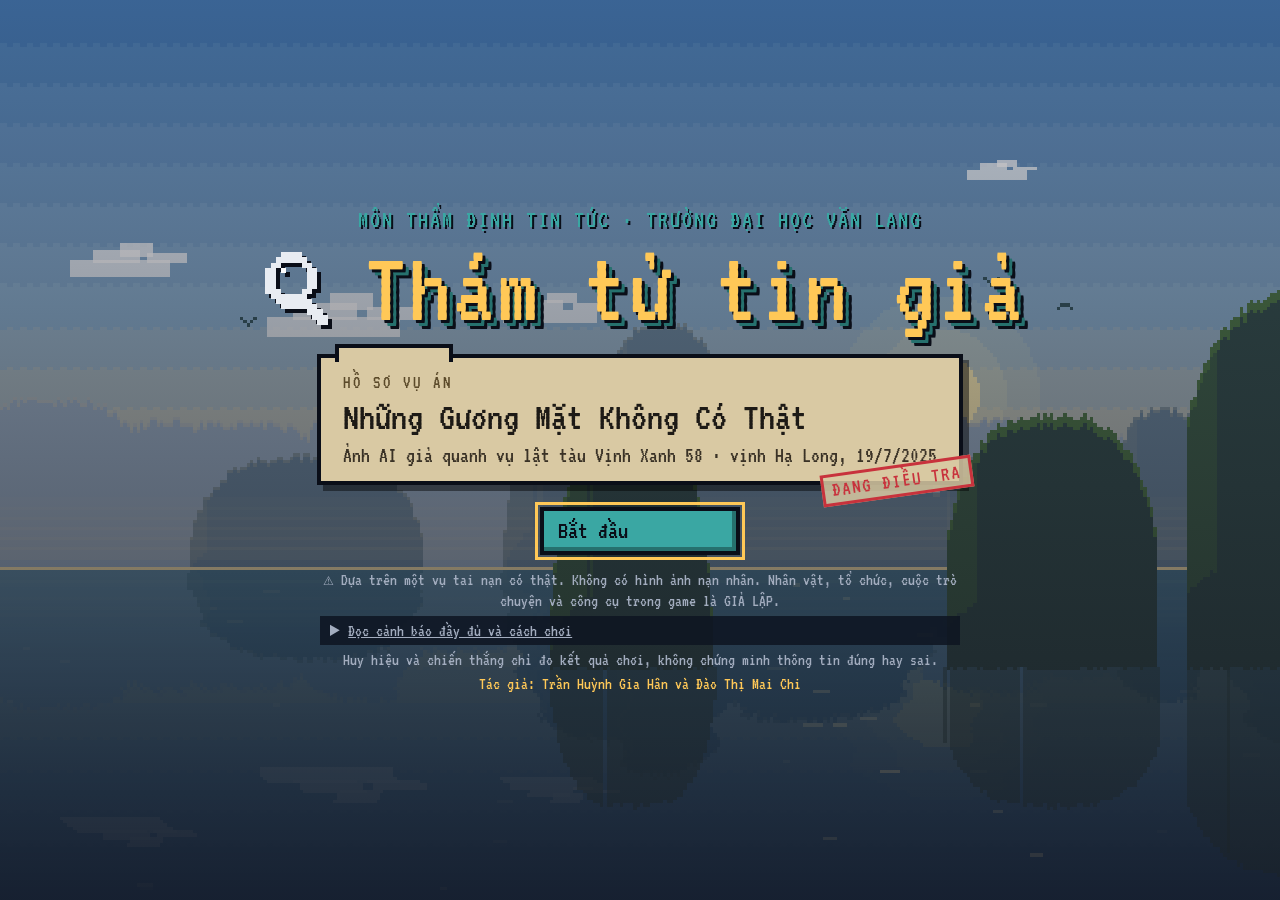
==== commit 79759bf8: "Phones play in landscape: rotate prompt, fullscreen + landscape lock, 8-direction virtual joystick, " ====
--- a/index.html
+++ b/index.html
@@ -85,14 +85,12 @@
 
   <!-- Phím ảo cho điện thoại -->
   <div id="touch" class="touch" hidden>
-    <div class="dpad">
-      <button type="button" data-dir="up" aria-label="Lên">▲</button>
-      <button type="button" data-dir="left" aria-label="Trái">◀</button>
-      <button type="button" data-dir="right" aria-label="Phải">▶</button>
-      <button type="button" data-dir="down" aria-label="Xuống">▼</button>
-    </div>
+    <div id="stick" class="stick" role="application" aria-label="Cần điều khiển 8 hướng"><i class="stick-knob"></i></div>
     <button type="button" id="touch-a" class="touch-a" aria-label="Hành động">A</button>
   </div>
+
+  <!-- Điện thoại cầm dọc: nhắc xoay ngang -->
+  <div id="rotate" class="rotate" aria-live="polite"><div class="rotate-phone"></div><p data-ui="rotate.text"></p></div>
 
   <!-- Nền chuyển động vịnh Hạ Long (màn hình chính + intro) -->
   <canvas id="bay" class="bay" hidden role="img"></canvas>
--- a/css/styles.css
+++ b/css/styles.css
@@ -266,13 +266,23 @@
 /* ---------- Phím ảo ---------- */
 .touch { position: fixed; inset: auto 0 16px 0; z-index: 22; pointer-events: none; display: flex; justify-content: space-between; padding: 0 16px; }
 .touch button { pointer-events: auto; touch-action: none; user-select: none; -webkit-user-select: none; }
-.dpad { display: grid; grid-template-columns: repeat(3, 56px); grid-template-rows: repeat(3, 56px); }
-.dpad button { background: rgb(36 48 73 / 0.8); color: var(--paper); border: 3px solid var(--ink); font-size: 22px; }
-.dpad [data-dir="up"] { grid-column: 2; grid-row: 1; }
-.dpad [data-dir="left"] { grid-column: 1; grid-row: 2; }
-.dpad [data-dir="right"] { grid-column: 3; grid-row: 2; }
-.dpad [data-dir="down"] { grid-column: 2; grid-row: 3; }
-.touch.is-dialog .dpad { visibility: hidden; }
+.stick {
+  --sz: 132px;
+  position: relative; pointer-events: auto; touch-action: none; user-select: none; -webkit-user-select: none;
+  width: var(--sz); height: var(--sz); border-radius: 50%;
+  background:
+    linear-gradient(transparent calc(50% - 1px), rgb(232 236 242 / 0.18) 0 calc(50% + 1px), transparent 0),
+    linear-gradient(90deg, transparent calc(50% - 1px), rgb(232 236 242 / 0.18) 0 calc(50% + 1px), transparent 0),
+    radial-gradient(circle, rgb(36 48 73 / 0.55) 60%, rgb(36 48 73 / 0.8) 61%);
+  border: 3px solid var(--ink); box-shadow: 0 0 0 2px rgb(163 173 191 / 0.4);
+}
+.stick-knob {
+  position: absolute; left: 50%; top: 50%; width: 56px; height: 56px; margin: -28px 0 0 -28px; border-radius: 50%;
+  background: var(--teal); border: 3px solid var(--ink); box-shadow: inset -4px -4px 0 #24706d;
+  transition: transform 0.08s;
+}
+.stick.is-on .stick-knob { transition: none; }
+.touch.is-dialog .stick { visibility: hidden; }
 .touch-a { align-self: flex-end; width: 76px; height: 76px; border-radius: 50%; background: rgb(58 167 163 / 0.9); border: 4px solid var(--ink); color: var(--ink); font-size: 30px; margin-bottom: 30px; }
 
 /* ---------- Hộp thoại phụ + thông báo ---------- */
@@ -638,3 +648,59 @@
 
 .hud-clock { min-width: 64px; text-align: center; }
 @media (max-width: 700px) { .hud-clock { display: none; } }
+
+/* Vịnh Feed: độ lan truyền, bảng chọn ghi chú / trả lời */
+.icon-btn.has-alert { position: relative; }
+.icon-btn.has-alert::after { content: ''; position: absolute; top: 2px; right: 2px; width: 9px; height: 9px; background: #e5484d; border: 2px solid #10131c; }
+.feed-heat { display: flex; align-items: center; gap: 8px; flex-wrap: wrap; padding: 6px; font-size: 14px; color: #9ff5c8; border-bottom: 2px solid #2c3550; }
+.feed-heat.is-hot { color: #ff9aa2; }
+.feed-heat-bar { flex: 1 1 80px; height: 8px; background: #2a3044; min-width: 60px; }
+.feed-heat-fill { display: block; height: 100%; background: linear-gradient(90deg, #f0b44a, #e5484d); transition: width .4s; }
+.feed-heat-txt { flex-basis: 100%; font-size: 13px; }
+.feed-av.is-user { background: #8a6bb0; }
+.feed-badge { color: #6fb6ff; font-size: 13px; }
+.feed-tag { color: #7fb0ff; }
+.feed-text { white-space: pre-line; }
+.feed-fine { margin: 2px 0 0; font-size: 9px; color: #4a5468; text-align: right; }
+.feed-rise { color: #ff9aa2; }
+.feed-class { margin: 6px 0 0; font-size: 14px; color: #e8d38a; border-left: 4px solid #e8d38a; padding-left: 6px; }
+.feed-gone { font-style: italic; color: #9fb3c8; margin: 6px 0; }
+.feed-post.is-handled { opacity: .85; }
+.feed-comment.is-tip { color: #ffe08a; }
+.feed-comment.is-angry { color: #ff9aa2; }
+.feed-link { background: none; border: 0; padding: 0; color: #6fb6ff; text-decoration: underline; font: inherit; cursor: pointer; text-align: left; }
+.feed-pick { margin-top: 6px; display: flex; flex-direction: column; gap: 6px; background: #10151f; border: 2px dashed #4a5470; padding: 6px; }
+.feed-pick .btn-small { text-align: left; white-space: normal; line-height: 1.25; }
+.feed-pick-ask { margin: 0; color: #7fe3ff; font-size: 14px; }
+
+/* ---------- Điện thoại: chơi màn hình ngang ---------- */
+.rotate { display: none; }
+@media (pointer: coarse) and (orientation: portrait) and (max-width: 760px) {
+  .rotate {
+    position: fixed; inset: 0; z-index: 100; display: flex; flex-direction: column; align-items: center; justify-content: center; gap: 18px;
+    background: var(--ink); color: var(--paper); text-align: center; padding: 24px;
+  }
+  .rotate p { max-width: 260px; margin: 0; }
+  .rotate-phone { width: 54px; height: 92px; border: 4px solid var(--straw); border-radius: 8px; animation: rotate-hint 2s steps(8) infinite; }
+}
+@keyframes rotate-hint { 0%, 30% { transform: rotate(0); } 60%, 100% { transform: rotate(-90deg); } }
+@media (max-height: 500px) {
+  :root { --fs: 18px; --px: 3px; --hud-h: 42px; }
+  .hud { padding: 4px 10px; }
+  .hud-title, .hud-clock { display: none; }
+  .icon-btn { width: 36px; height: 36px; padding: 4px; }
+  .hud-track { min-height: 28px; max-width: 32vw; }
+  .dialog { bottom: 6px; --dlg-max: 62dvh; --pw: 112px; --ph: 137px; }
+  .dialog-box { padding: 6px 10px; gap: 8px; }
+  .dialog-text { min-height: 2em; }
+  .backpack { width: min(380px, 52vw); }
+  body.backpack-open .dialog { width: calc(100vw - min(380px, 52vw) - 24px); --pw: 96px; --ph: 118px; }
+  .modal { max-height: calc(100dvh - var(--hud-h) - 8px); }
+  .touch { bottom: 10px; padding: 0 max(14px, env(safe-area-inset-right)) 0 max(14px, env(safe-area-inset-left)); }
+  .stick { --sz: 116px; }
+  .touch-a { width: 64px; height: 64px; font-size: 26px; margin-bottom: 20px; }
+  .phone { display: none; }
+  .intro { padding: 8px; }
+  .title-screen { padding: 8px 16px; }
+  .logo { font-size: clamp(32px, 13dvh, 104px); margin-bottom: 6px; }
+}
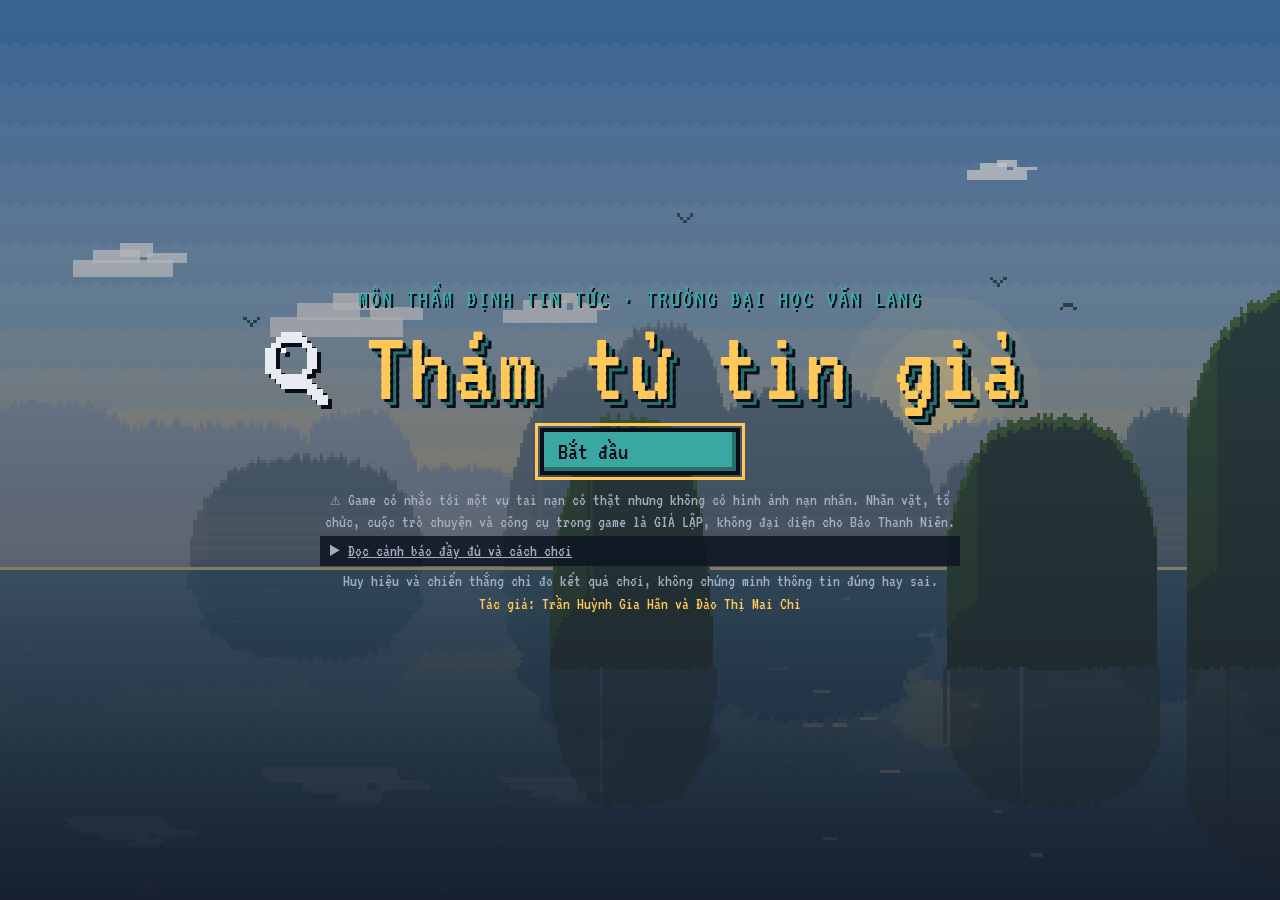
==== commit 9a26ebc1: "Story journey: start in a Ho Chi Minh City rented room (news feed, call to the newsroom), brief at t" ====
--- a/index.html
+++ b/index.html
@@ -103,12 +103,6 @@
         <svg class="logo-icon" viewBox="0 0 16 16" aria-hidden="true" shape-rendering="crispEdges"><path fill="currentColor" d="M5 1h4v1h1v1h1v1h1v4h-1v1h-1v1h1v1h1v1h1v1h1v2h-2v-1h-1v-1h-1v-1h-1v-1H9v1H5v-1H4v-1H3V9H2V4h1V3h1V2h1zm0 2v1H4v4h1v1h4V8h1V4H9V3z"/><path fill="#fff" d="M5 4h1v1H5z"/></svg>
         <span data-ui="gameTitle"></span>
       </h1>
-      <div class="case-file">
-        <span class="case-label" data-ui="title.caseLabel"></span>
-        <p id="title-case" class="case-title"></p>
-        <p class="case-sub" data-ui="title.caseSub"></p>
-        <span class="stamp" data-ui="title.stamp"></span>
-      </div>
       <div id="title-actions" class="actions title-actions">
         <button type="button" id="title-start" class="btn-primary" data-ui="title.start"></button>
         <button type="button" id="title-continue" class="btn-primary" data-ui="title.continue"></button>
@@ -131,34 +125,23 @@
   </section>
 
   <!-- Intro: bối cảnh vụ án trên nền vịnh chuyển động -->
-  <section id="intro" class="intro" hidden aria-label="Bối cảnh vụ án">
-    <div id="intro-phone" class="phone" hidden></div>
+  <section id="intro" class="intro" hidden aria-label="Chọn nhân vật">
     <div class="intro-box">
-      <p id="intro-step" class="intro-step"></p>
-      <h2 id="intro-title"></h2>
-      <p id="intro-text" class="intro-text" aria-live="polite"></p>
-      <p id="intro-cite" class="cite-line"></p>
-      <div id="intro-final" hidden>
-        <h3 id="intro-questions-title"></h3>
-        <ol id="intro-questions"></ol>
-        <form id="intro-name">
-          <p data-ui="title.lookLabel"></p>
-          <div class="look-pick" role="radiogroup">
-            <button type="button" class="look" data-look="m" aria-pressed="true"><span class="look-img"></span><span data-ui="title.lookM"></span></button>
-            <button type="button" class="look" data-look="f" aria-pressed="false"><span class="look-img"></span><span data-ui="title.lookF"></span></button>
-          </div>
-          <label for="intro-name-input" data-ui="title.nameLabel"></label>
-          <div class="answer-row">
-            <input id="intro-name-input" maxlength="20" autocomplete="off" required>
-            <button type="submit" class="btn-primary" id="intro-start"></button>
-          </div>
-          <p class="muted small" data-ui="title.nameHint"></p>
-        </form>
-      </div>
-      <div id="intro-actions" class="actions">
-        <button type="button" id="intro-next" class="btn-primary"></button>
-        <button type="button" id="intro-skip" class="btn"></button>
-      </div>
+      <h2 id="intro-title" data-ui="title.pickTitle"></h2>
+      <form id="intro-name">
+        <p data-ui="title.lookLabel"></p>
+        <div class="look-pick" role="radiogroup">
+          <button type="button" class="look" data-look="m" aria-pressed="true"><span class="look-img"></span><span data-ui="title.lookM"></span></button>
+          <button type="button" class="look" data-look="f" aria-pressed="false"><span class="look-img"></span><span data-ui="title.lookF"></span></button>
+        </div>
+        <label for="intro-name-input" data-ui="title.nameLabel"></label>
+        <div class="answer-row">
+          <input id="intro-name-input" maxlength="20" autocomplete="off" required>
+          <button type="submit" class="btn-primary" id="intro-start" data-ui="title.nameConfirm"></button>
+        </div>
+        <p class="muted small" data-ui="title.nameHint"></p>
+        <button type="button" id="intro-back" class="btn" data-ui="title.back"></button>
+      </form>
     </div>
   </section>
 
--- a/css/styles.css
+++ b/css/styles.css
@@ -332,7 +332,7 @@
 .title-card .panel { background: rgb(14 20 34 / 0.9); }
 .title-game { text-shadow: 3px 3px 0 var(--ink); }
 
-.intro { position: fixed; inset: 0; z-index: 41; display: flex; flex-direction: column; justify-content: flex-end; align-items: center; padding: 16px; }
+.intro { position: fixed; inset: 0; z-index: 41; display: flex; flex-direction: column; justify-content: center; align-items: center; padding: 16px; }
 .intro-box {
   width: min(860px, 100%);
   background: rgb(14 20 34 / 0.94);
@@ -437,7 +437,7 @@
 .results-cols { display: grid; grid-template-columns: 1fr 1fr; gap: 8px; }
 .results-cols ul { padding-left: 1.2em; margin: 4px 0; }
 @media (max-width: 760px) { .results-cols { grid-template-columns: 1fr; } }
-.look-pick { display: flex; gap: 10px; margin-bottom: 8px; }
+.look-pick { display: flex; justify-content: center; gap: 10px; margin-bottom: 8px; }
 .look { display: flex; flex-direction: column; align-items: center; gap: 2px; background: var(--plum); color: var(--paper); border: var(--px) solid var(--ink); padding: 6px 14px; min-width: 88px; }
 .look[aria-pressed="true"] { background: var(--teal); color: var(--ink); box-shadow: 0 0 0 3px var(--straw); }
 .look-img { width: 64px; height: 64px; background-repeat: no-repeat; background-size: 192px 384px; background-position: 0 -4px; image-rendering: pixelated; }
@@ -704,3 +704,26 @@
   .title-screen { padding: 8px 16px; }
   .logo { font-size: clamp(32px, 13dvh, 104px); margin-bottom: 6px; }
 }
+
+/* ---------- Hành trình: màn máy tính ở phòng trọ, chuyến xe khách ---------- */
+.pc-feed { background: #0d1626; border: var(--px) solid var(--ink); box-shadow: 0 0 0 2px #2c4a6b; padding: 8px; display: grid; gap: 8px; max-width: 640px; }
+.pc-feed-head { color: #7fe3ff; border-bottom: 2px solid #2c4a6b; padding-bottom: 4px; }
+.pc-post { background: #16233a; padding: 6px 8px; border-left: 4px solid var(--grey-dark); }
+.pc-post.is-news { border-left-color: var(--teal); }
+.pc-post.is-viral { border-left-color: var(--red); }
+.pc-post p { margin: 4px 0; }
+.pc-who { color: var(--straw); font-size: 0.85em; }
+.pc-stat { color: #ff8a8a; font-size: 0.85em; }
+.pc-pic { position: relative; height: 70px; margin: 4px 0; background: linear-gradient(135deg, #3a4b63, #22304a); overflow: hidden; }
+.pc-pic i { position: absolute; inset: 14px 30%; background: repeating-linear-gradient(90deg, #5a6a84 0 8px, #46566e 8px 16px); }
+.pc-pic.is-video::after { content: "▶"; position: absolute; left: 50%; top: 50%; transform: translate(-50%, -50%); font-size: 28px; color: var(--paper); }
+.trip { position: fixed; inset: 0; z-index: 60; background: rgb(5 6 10 / 0.94); display: flex; align-items: center; justify-content: center; padding: 16px; cursor: pointer; }
+.trip-box { width: min(760px, 100%); text-align: center; }
+.trip-road { position: relative; height: 70px; margin: 24px 6% 34px; border-bottom: 6px dashed #4b5569; }
+.trip-stop { position: absolute; bottom: -34px; transform: translateX(-50%); font-size: 0.8em; color: var(--muted); white-space: nowrap; }
+.trip-stop::before { content: ""; position: absolute; left: 50%; top: -14px; width: 10px; height: 10px; margin-left: -5px; background: #4b5569; border: 2px solid var(--ink); }
+.trip-stop.is-past { color: var(--straw); }
+.trip-stop.is-past::before { background: var(--straw); }
+.trip-bus { position: absolute; bottom: 4px; width: 56px; height: 26px; margin-left: -28px; background: var(--teal); border: 3px solid var(--ink); box-shadow: inset 0 -6px 0 #24706d; transition: left 0.8s steps(8); }
+.trip-bus::before { content: ""; position: absolute; left: 6px; right: 14px; top: 4px; height: 7px; background: repeating-linear-gradient(90deg, #9cc4dc 0 8px, transparent 8px 11px); }
+@media (max-width: 760px), (max-height: 500px) { .trip-stop { font-size: 0.65em; } .trip-stop:nth-child(even) { bottom: auto; top: -28px; } }
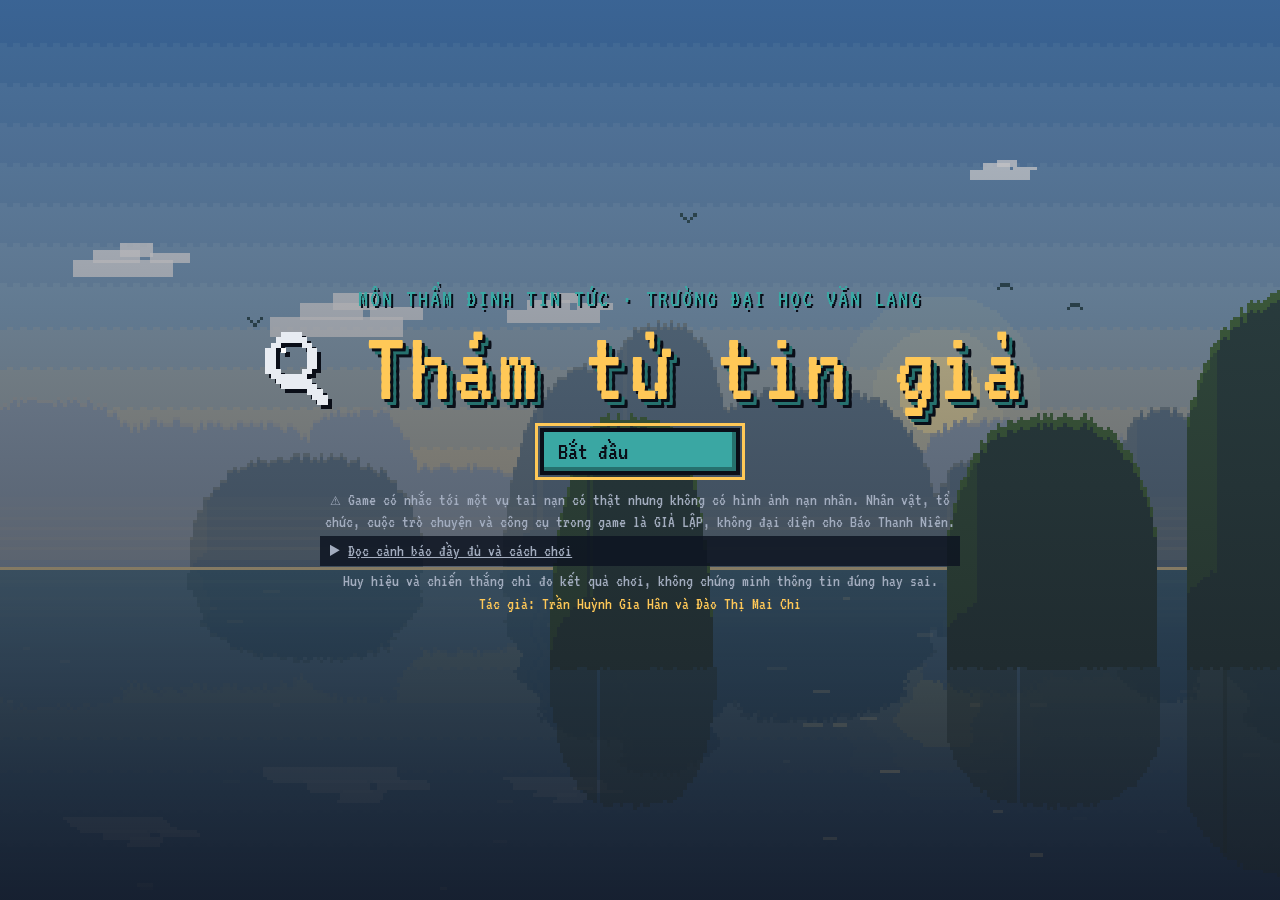
==== commit 7d87f589: "Add one-time feature tips module (tips.js), settings toggle and tip texts Co-Authored-By: Claude Opu" ====
--- a/index.html
+++ b/index.html
@@ -82,6 +82,8 @@
     </div>
     <div id="backpack-body" class="backpack-body" role="tabpanel"></div>
   </aside>
+
+  <div id="tip" class="tip" role="status" aria-live="polite" hidden></div>
 
   <!-- Phím ảo cho điện thoại -->
   <div id="touch" class="touch" hidden>
--- a/css/styles.css
+++ b/css/styles.css
@@ -202,6 +202,8 @@
 .quest-row.done .st { color: var(--green); }
 .quest-row.active .st { color: var(--straw); }
 .objective { border-left: 6px solid var(--straw); padding-left: 10px; }
+.route { margin: 6px 0 0; padding-left: 22px; }
+.route li.is-now { font-weight: bold; }
 .case { border: 2px solid var(--grey-dark); padding: 6px 10px; margin: 8px 0; background: rgb(15 14 23 / 0.35); }
 .case.is-tracked { border-color: var(--straw); box-shadow: inset 4px 0 0 var(--straw); }
 .case.is-done { opacity: 0.7; }
@@ -283,6 +285,13 @@
 }
 .stick.is-on .stick-knob { transition: none; }
 .touch.is-dialog .stick { visibility: hidden; }
+/* ---------- Mẹo cho người mới ---------- */
+.tip { position: fixed; left: 16px; bottom: 16px; z-index: 23; max-width: 320px; pointer-events: none; background: var(--paper); color: var(--ink); border: var(--px) solid var(--ink); box-shadow: 0 0 0 2px var(--lavender); padding: 8px 12px; }
+.tip[hidden] { display: none; }
+.tip > * { pointer-events: auto; }
+.tip p { margin: 4px 0; }
+.tip button { font: inherit; margin-top: 4px; padding: 2px 12px; cursor: pointer; background: var(--straw); color: var(--ink); border: 2px solid var(--ink); }
+@media (pointer: coarse) { .tip { bottom: 180px; } }
 .touch-a { align-self: flex-end; width: 76px; height: 76px; border-radius: 50%; background: rgb(58 167 163 / 0.9); border: 4px solid var(--ink); color: var(--ink); font-size: 30px; margin-bottom: 30px; }
 
 /* ---------- Hộp thoại phụ + thông báo ---------- */
@@ -440,7 +449,7 @@
 .look-pick { display: flex; justify-content: center; gap: 10px; margin-bottom: 8px; }
 .look { display: flex; flex-direction: column; align-items: center; gap: 2px; background: var(--plum); color: var(--paper); border: var(--px) solid var(--ink); padding: 6px 14px; min-width: 88px; }
 .look[aria-pressed="true"] { background: var(--teal); color: var(--ink); box-shadow: 0 0 0 3px var(--straw); }
-.look-img { width: 64px; height: 64px; background-repeat: no-repeat; background-size: 192px 384px; background-position: 0 -4px; image-rendering: pixelated; }
+.look-img { width: 64px; height: 64px; background-repeat: no-repeat; background-size: 576px 384px; background-position: 0 0; image-rendering: pixelated; }
 .look[data-look="m"] .look-img { background-image: url(../assets/sprites/hero_m.png); }
 .look[data-look="f"] .look-img { background-image: url(../assets/sprites/hero_f.png); }
 
@@ -698,6 +707,7 @@
   .modal { max-height: calc(100dvh - var(--hud-h) - 8px); }
   .touch { bottom: 10px; padding: 0 max(14px, env(safe-area-inset-right)) 0 max(14px, env(safe-area-inset-left)); }
   .stick { --sz: 116px; }
+  .tip { top: calc(var(--hud-h) + 6px); bottom: auto; left: 10px; max-width: min(300px, 40vw); }
   .touch-a { width: 64px; height: 64px; font-size: 26px; margin-bottom: 20px; }
   .phone { display: none; }
   .intro { padding: 8px; }
@@ -727,3 +737,10 @@
 .trip-bus { position: absolute; bottom: 4px; width: 56px; height: 26px; margin-left: -28px; background: var(--teal); border: 3px solid var(--ink); box-shadow: inset 0 -6px 0 #24706d; transition: left 0.8s steps(8); }
 .trip-bus::before { content: ""; position: absolute; left: 6px; right: 14px; top: 4px; height: 7px; background: repeating-linear-gradient(90deg, #9cc4dc 0 8px, transparent 8px 11px); }
 @media (max-width: 760px), (max-height: 500px) { .trip-stop { font-size: 0.65em; } .trip-stop:nth-child(even) { bottom: auto; top: -28px; } }
+
+/* Góc máy điện ảnh (world.js → shot): hai dải đen trên / dưới khi máy quay lia, cận nhân vật */
+body::before, body::after { content: ""; position: fixed; left: 0; right: 0; height: 0; background: #05060a; z-index: 19; pointer-events: none; transition: height 0.5s ease; }
+body::before { top: 0; }
+body::after { bottom: 0; }
+body.is-cine::before, body.is-cine::after { height: 9vh; }
+@media (prefers-reduced-motion: reduce) { body::before, body::after { transition: none; } }
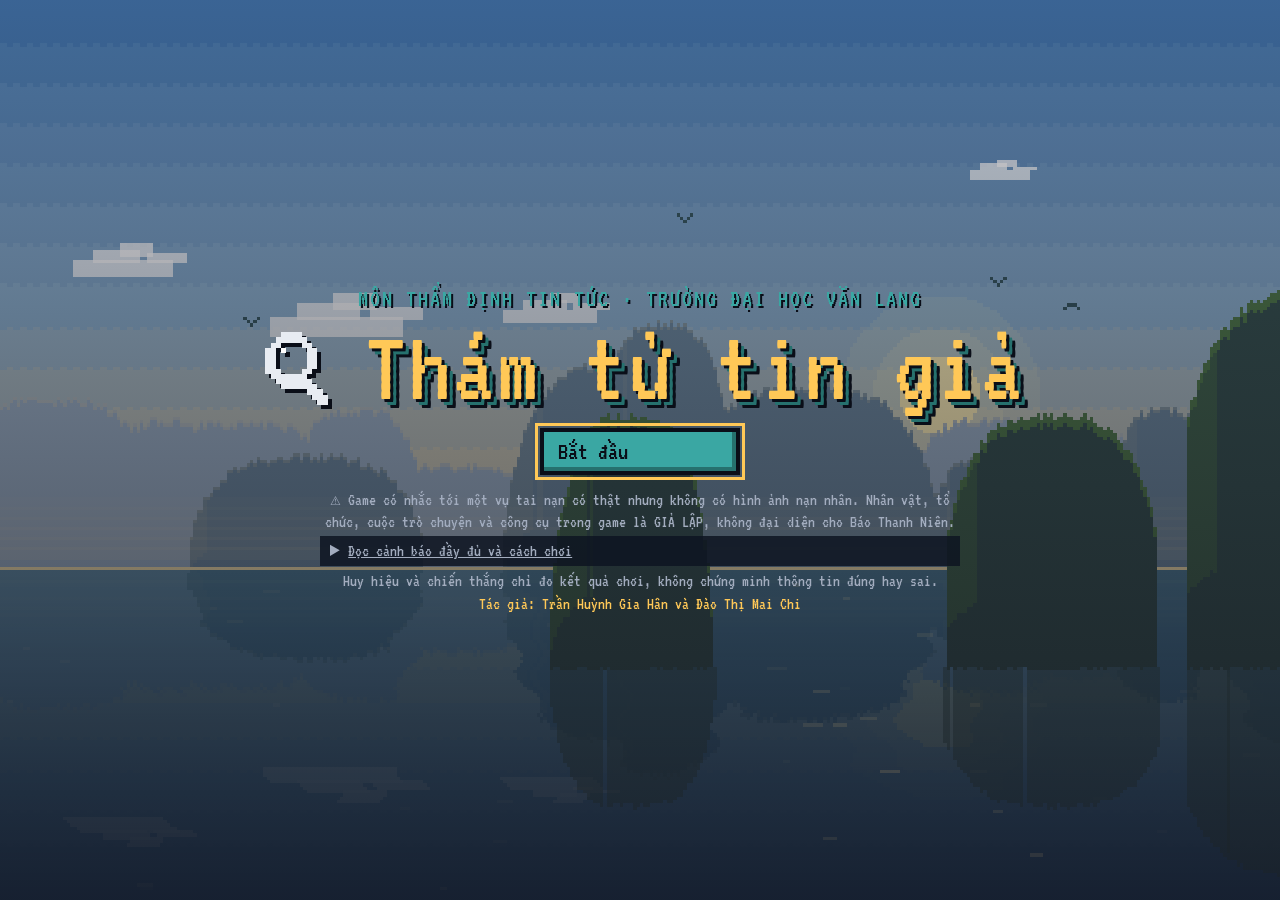
==== commit 34eaed13: "Add Hướng dẫn tab to backpack Co-Authored-By: Claude Opus 5.5 <noreply@anthropic.com>" ====
--- a/index.html
+++ b/index.html
@@ -79,6 +79,7 @@
       <button type="button" role="tab" data-tab="feed" data-ui="backpack.tabFeed"></button>
       <button type="button" role="tab" data-tab="pinboard" data-ui="backpack.tabPinboard"></button>
       <button type="button" role="tab" data-tab="history" data-ui="backpack.tabHistory"></button>
+      <button type="button" role="tab" data-tab="guide" data-ui="tipsUi.tab"></button>
     </div>
     <div id="backpack-body" class="backpack-body" role="tabpanel"></div>
   </aside>
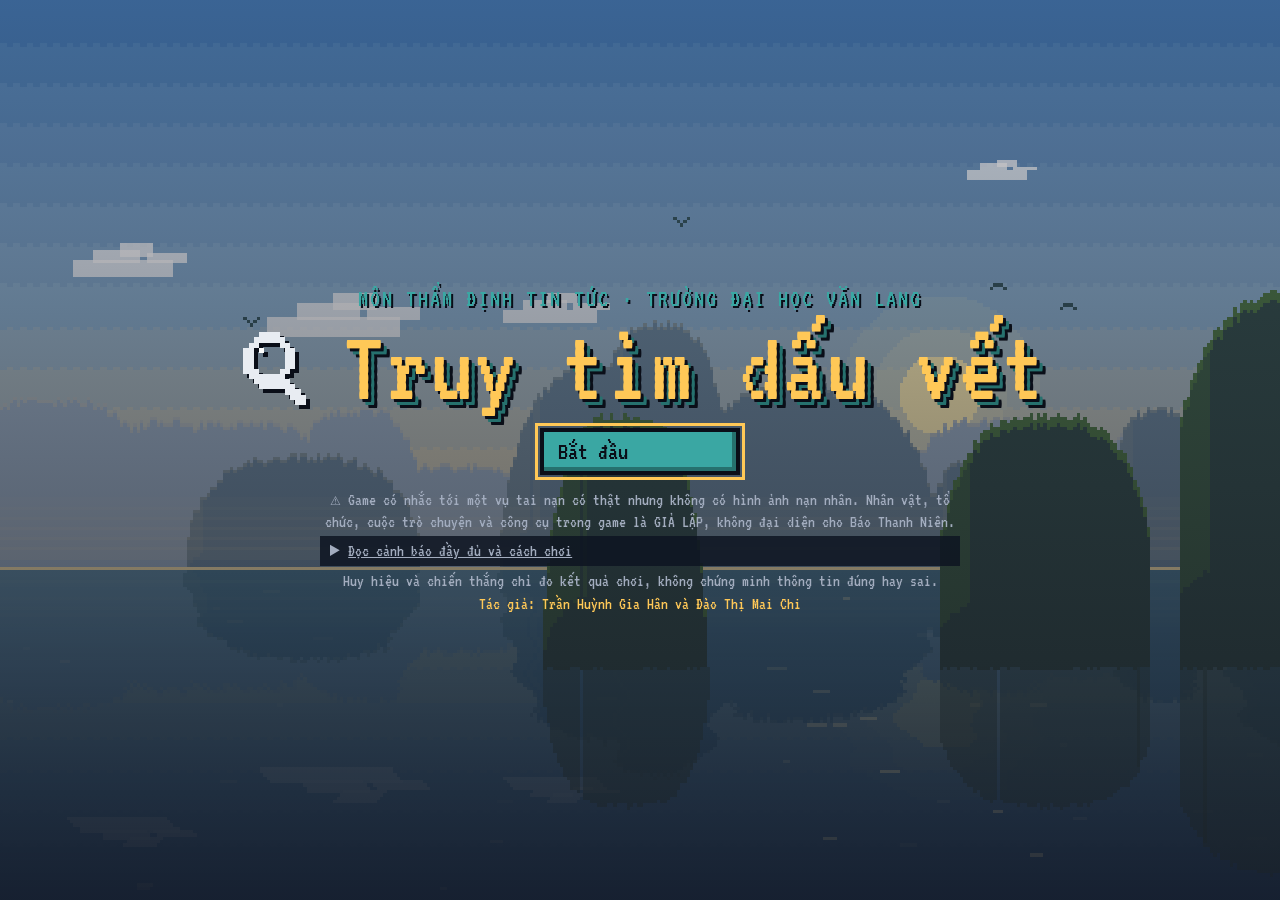
==== commit 71032a44: "Rename the game to "Truy tìm dấu vết" Co-Authored-By: Claude Opus 5.5 <noreply@anthropic.com>" ====
--- a/index.html
+++ b/index.html
@@ -3,7 +3,7 @@
 <head>
   <meta charset="utf-8">
   <meta name="viewport" content="width=device-width, initial-scale=1, viewport-fit=cover">
-  <title>Thám tử tin giả</title>
+  <title>Truy tìm dấu vết</title>
   <meta name="description" content="Game pixel nhập vai về thẩm định ảnh AI giả quanh vụ lật tàu Vịnh Xanh 58. Tình huống, nhân vật là GIẢ LẬP.">
   <link rel="preconnect" href="https://fonts.googleapis.com">
   <link rel="preconnect" href="https://fonts.gstatic.com" crossorigin>
--- a/css/styles.css
+++ b/css/styles.css
@@ -1,4 +1,4 @@
-/* Thám tử tin giả — giao diện DOM phủ trên bản đồ Phaser. */
+/* Truy tìm dấu vết — giao diện DOM phủ trên bản đồ Phaser. */
 :root {
   /* Tông lạnh kiểu trinh thám: xanh than, xám đá, điểm nhấn hổ phách cho manh mối */
   --ink: #0a0e18;
@@ -286,12 +286,14 @@
 .stick.is-on .stick-knob { transition: none; }
 .touch.is-dialog .stick { visibility: hidden; }
 /* ---------- Mẹo cho người mới ---------- */
-.tip { position: fixed; left: 16px; bottom: 16px; z-index: 23; max-width: 320px; pointer-events: none; background: var(--paper); color: var(--ink); border: var(--px) solid var(--ink); box-shadow: 0 0 0 2px var(--lavender); padding: 8px 12px; }
+.tip { position: fixed; left: 16px; bottom: 16px; z-index: 32; max-width: 320px; pointer-events: none; background: var(--paper); color: var(--ink); border: var(--px) solid var(--ink); box-shadow: 0 0 0 2px var(--lavender); padding: 8px 12px; }
 .tip[hidden] { display: none; }
-.tip > * { pointer-events: auto; }
+.tip button { pointer-events: auto; }
+/* khi đang thoại: thẻ lên góc trái dưới thanh trên, không che khung thoại */
+body:has(#dialog:not([hidden])) .tip { top: calc(var(--hud-h) + 8px); bottom: auto; }
 .tip p { margin: 4px 0; }
 .tip button { font: inherit; margin-top: 4px; padding: 2px 12px; cursor: pointer; background: var(--straw); color: var(--ink); border: 2px solid var(--ink); }
-@media (pointer: coarse) { .tip { bottom: 180px; } }
+@media (pointer: coarse) { .tip { bottom: 180px; } body:has(#dialog:not([hidden])) .tip { bottom: auto; } }
 .touch-a { align-self: flex-end; width: 76px; height: 76px; border-radius: 50%; background: rgb(58 167 163 / 0.9); border: 4px solid var(--ink); color: var(--ink); font-size: 30px; margin-bottom: 30px; }
 
 /* ---------- Hộp thoại phụ + thông báo ---------- */
@@ -707,7 +709,7 @@
   .modal { max-height: calc(100dvh - var(--hud-h) - 8px); }
   .touch { bottom: 10px; padding: 0 max(14px, env(safe-area-inset-right)) 0 max(14px, env(safe-area-inset-left)); }
   .stick { --sz: 116px; }
-  .tip { top: calc(var(--hud-h) + 6px); bottom: auto; left: 10px; max-width: min(300px, 40vw); }
+  .tip { top: calc(var(--hud-h) + 6px); bottom: auto; left: 10px; max-width: min(300px, 40vw); max-height: calc(100dvh - var(--hud-h) - 140px); overflow-y: auto; pointer-events: auto; }
   .touch-a { width: 64px; height: 64px; font-size: 26px; margin-bottom: 20px; }
   .phone { display: none; }
   .intro { padding: 8px; }
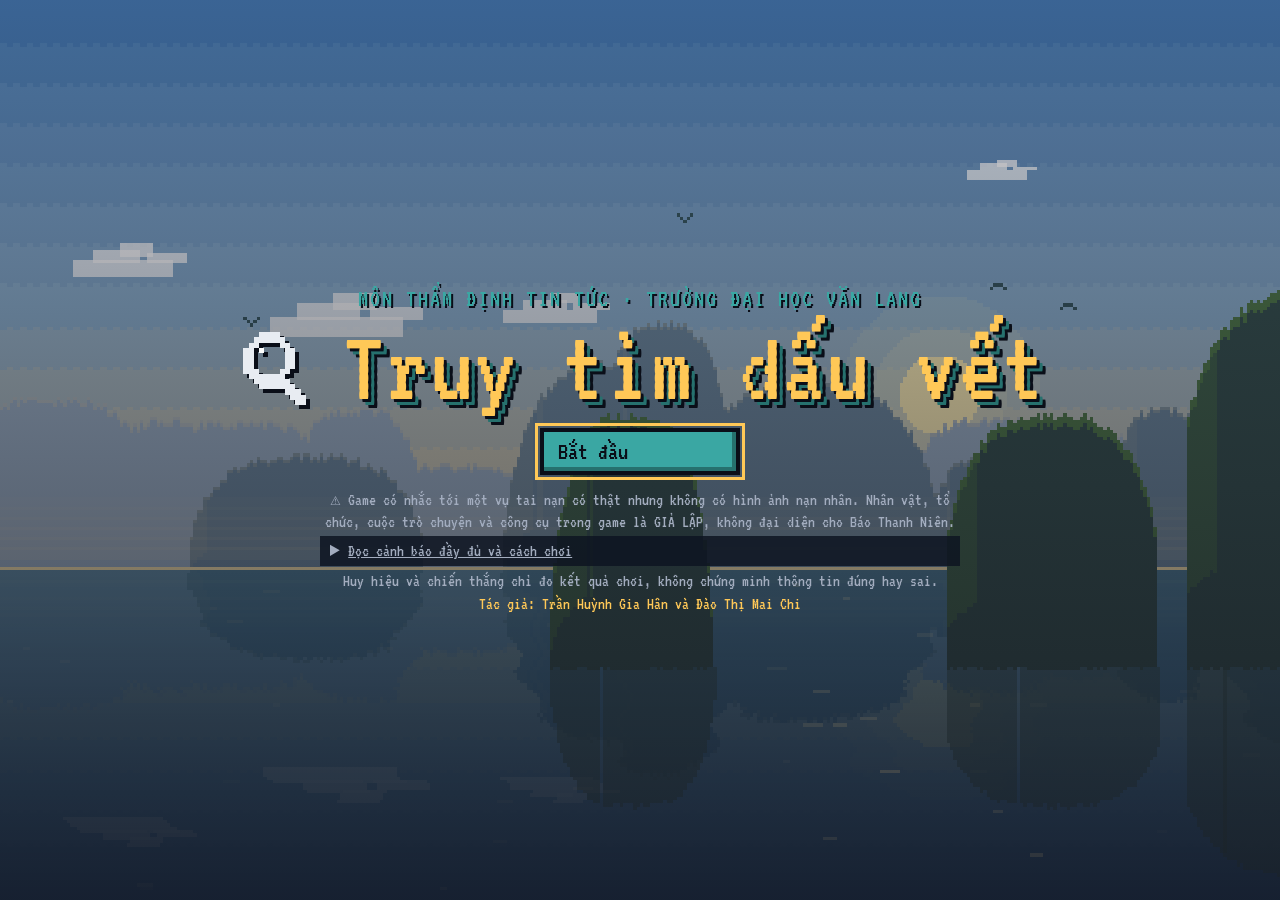
==== commit 591abd7f: "Global credibility score, honor badge, completion record on the title screen - Credibility is one sc" ====
--- a/index.html
+++ b/index.html
@@ -106,6 +106,7 @@
         <svg class="logo-icon" viewBox="0 0 16 16" aria-hidden="true" shape-rendering="crispEdges"><path fill="currentColor" d="M5 1h4v1h1v1h1v1h1v4h-1v1h-1v1h1v1h1v1h1v1h1v2h-2v-1h-1v-1h-1v-1h-1v-1H9v1H5v-1H4v-1H3V9H2V4h1V3h1V2h1zm0 2v1H4v4h1v1h4V8h1V4H9V3z"/><path fill="#fff" d="M5 4h1v1H5z"/></svg>
         <span data-ui="gameTitle"></span>
       </h1>
+      <p id="title-record" class="title-record" hidden></p>
       <div id="title-actions" class="actions title-actions">
         <button type="button" id="title-start" class="btn-primary" data-ui="title.start"></button>
         <button type="button" id="title-continue" class="btn-primary" data-ui="title.continue"></button>
@@ -164,6 +165,7 @@
         <button type="button" id="results-continue" class="btn-primary"></button>
         <button type="button" id="results-sources" class="btn"></button>
         <button type="button" id="results-replay" class="btn"></button>
+        <button type="button" id="results-home" class="btn"></button>
       </div>
     </div>
   </section>
--- a/css/styles.css
+++ b/css/styles.css
@@ -286,14 +286,14 @@
 .stick.is-on .stick-knob { transition: none; }
 .touch.is-dialog .stick { visibility: hidden; }
 /* ---------- Mẹo cho người mới ---------- */
-.tip { position: fixed; left: 16px; bottom: 16px; z-index: 32; max-width: 320px; pointer-events: none; background: var(--paper); color: var(--ink); border: var(--px) solid var(--ink); box-shadow: 0 0 0 2px var(--lavender); padding: 8px 12px; }
+.tip { position: fixed; left: 16px; bottom: 96px; z-index: 32; max-width: 320px; pointer-events: none; background: var(--paper); color: var(--ink); border: var(--px) solid var(--ink); box-shadow: 0 0 0 2px var(--lavender); padding: 8px 12px; }
 .tip[hidden] { display: none; }
 .tip button { pointer-events: auto; }
 /* khi đang thoại: thẻ lên góc trái dưới thanh trên, không che khung thoại */
 body:has(#dialog:not([hidden])) .tip { top: calc(var(--hud-h) + 8px); bottom: auto; }
 .tip p { margin: 4px 0; }
 .tip button { font: inherit; margin-top: 4px; padding: 2px 12px; cursor: pointer; background: var(--straw); color: var(--ink); border: 2px solid var(--ink); }
-@media (pointer: coarse) { .tip { bottom: 180px; } body:has(#dialog:not([hidden])) .tip { bottom: auto; } }
+@media (pointer: coarse) { .tip { bottom: 240px; } body:has(#dialog:not([hidden])) .tip { bottom: auto; } }
 .touch-a { align-self: flex-end; width: 76px; height: 76px; border-radius: 50%; background: rgb(58 167 163 / 0.9); border: 4px solid var(--ink); color: var(--ink); font-size: 30px; margin-bottom: 30px; }
 
 /* ---------- Hộp thoại phụ + thông báo ---------- */
@@ -746,3 +746,79 @@
 body::after { bottom: 0; }
 body.is-cine::before, body.is-cine::after { height: 9vh; }
 @media (prefers-reduced-motion: reduce) { body::before, body::after { transition: none; } }
+
+/* ---------- Hoạt cảnh kết (js/ending.js) ---------- */
+.endtro { position: fixed; inset: 0; z-index: 80; overflow: hidden; background: #05060a; color: var(--paper); opacity: 0; transition: opacity 0.9s; }
+.endtro.is-in, .endtro.is-static { opacity: 1; }
+.endtro.is-out { opacity: 0; transition-duration: 0.5s; }
+.endtro-bay { position: absolute; inset: 0; width: 100%; height: 100%; object-fit: cover; image-rendering: pixelated; }
+.endtro-shade { position: absolute; inset: 0; background: linear-gradient(rgb(5 6 10 / 0.55), rgb(5 6 10 / 0.82)); }
+.endtro-stage { position: absolute; inset: 0; display: flex; align-items: center; justify-content: center; padding: 24px 16px 72px; text-align: center; }
+.endtro-stage > section, .endtro-credits { position: absolute; left: 50%; width: min(820px, calc(100% - 32px)); transform: translateX(-50%); opacity: 0; transition: opacity 0.9s; }
+.endtro-stage > section.is-on { opacity: 1; }
+.endtro-stage > section.is-off { opacity: 0; }
+.endtro-recap h2 { color: var(--straw); font-size: 34px; margin: 0 0 18px; text-shadow: 3px 3px 0 var(--ink); }
+.endtro-recap ol { list-style: none; margin: 0; padding: 0; display: grid; gap: 14px; text-align: left; }
+.endtro-recap li { opacity: 0; transform: translateY(8px); transition: opacity 0.7s, transform 0.7s; background: rgb(14 20 34 / 0.8); border: var(--px) solid var(--ink); box-shadow: 0 0 0 2px var(--plum); padding: 8px 14px; font-size: 21px; line-height: 1.25; }
+.endtro-recap li.is-on { opacity: 1; transform: none; }
+.endtro-recap li b { display: block; color: var(--teal); font-weight: normal; }
+.endtro-recap li span::before { content: "✓ "; color: var(--green); }
+.endtro-conclusion p { margin: 0 0 14px; font-size: clamp(28px, 4.6vw, 46px); line-height: 1.15; text-shadow: 3px 3px 0 var(--ink); opacity: 0; transition: opacity 1s; }
+.endtro-conclusion p.is-on { opacity: 1; }
+.endtro-conclusion p:last-child { color: var(--straw); }
+.endtro-credits { top: 100%; opacity: 1; }
+.endtro-credits.is-on { animation: endtro-roll 20s linear forwards; }
+/* cuộn từ dưới mép màn hình lên hết khỏi mép trên */
+@keyframes endtro-roll { from { top: 100%; transform: translate(-50%, 0); } to { top: 0; transform: translate(-50%, -100%); } }
+.endtro-final .endtro-game { font-size: clamp(40px, 7vw, 72px); }
+.endtro-game { font-size: 48px; color: var(--straw); margin: 0; text-shadow: 3px 3px 0 var(--ink); }
+.endtro-case { margin: 0 0 22px; color: var(--grey); font-size: 22px; }
+.endtro-credits section { margin: 0 0 18px; }
+.endtro-credits h3 { margin: 0 0 4px; font-size: 20px; font-weight: normal; color: var(--teal); text-transform: uppercase; letter-spacing: 1px; }
+.endtro-credits p { margin: 0; font-size: 20px; line-height: 1.25; }
+.endtro-thanks { margin: 10px 0 0; font-size: 34px; color: var(--paper); text-shadow: 3px 3px 0 var(--ink); }
+.endtro-skip, .endtro-close { position: absolute; right: 16px; bottom: 16px; }
+/* giảm chuyển động: mọi phần hiện ngay, xếp dọc, cuộn được */
+.endtro.is-static .endtro-stage { display: block; overflow-y: auto; padding-bottom: 80px; }
+.endtro.is-static .endtro-stage > section, .endtro.is-static .endtro-credits { position: static; transform: none; opacity: 1; margin: 0 auto 28px; animation: none; }
+.endtro.is-static .endtro-recap li, .endtro.is-static .endtro-conclusion p { opacity: 1; transform: none; }
+@media (max-height: 500px) {
+  .endtro-recap h2 { font-size: 26px; margin-bottom: 8px; }
+  .endtro-recap ol { gap: 6px; }
+  .endtro-recap li { font-size: 16px; padding: 4px 10px; }
+  .endtro-conclusion p { font-size: 26px; margin-bottom: 8px; }
+  .endtro-game { font-size: 34px; }
+  .endtro-credits p, .endtro-credits h3 { font-size: 16px; }
+  .endtro-credits section { margin-bottom: 8px; }
+  .endtro-thanks { font-size: 24px; }
+}
+
+/* ---------- Góc dưới: độ tin cậy + hạn chót (trái), balo (phải) ---------- */
+.hud-meters { position: fixed; left: 12px; bottom: 12px; flex-direction: column; align-items: stretch; gap: 4px; }
+.hud-meters .meter { justify-content: space-between; }
+#btn-backpack { position: fixed; right: 12px; bottom: 12px; }
+/* balo mở: nút dịch sang trái bảng balo để vẫn bấm đóng được */
+body.backpack-open #btn-backpack { right: calc(min(420px, 100vw) + 12px); }
+@media (max-width: 760px) { body.backpack-open #btn-backpack { right: 12px; } }
+/* điện thoại / máy cảm ứng: nằm trên cần điều khiển và nút A */
+@media (pointer: coarse) { .hud-meters { bottom: 160px; } #btn-backpack { bottom: 134px; } }
+@media (max-height: 500px) {
+  .hud-meters { left: max(14px, env(safe-area-inset-left)); bottom: 134px; }
+  #btn-backpack { right: max(14px, env(safe-area-inset-right)); bottom: 104px; }
+  body.backpack-open #btn-backpack { right: calc(min(380px, 52vw) + 10px); }
+}
+/* màn hình hẹp: khung thoại phủ kín hai góc dưới, nên khi đang thoại hai phần này về lại vị trí cũ trên thanh trên */
+@media (max-width: 1290px) {
+  body:has(#dialog:not([hidden])) .hud-meters { position: static; flex-direction: row; }
+  body:has(#dialog:not([hidden])) .hud-meters .meter { justify-content: flex-start; }
+  body:has(#dialog:not([hidden])) #btn-backpack { position: static; }
+}
+@media (max-width: 1100px) { body:has(#dialog:not([hidden])) .hud-place { display: none; } }
+
+/* ---------- Dấu hoàn thành game ở màn hình chính + nút về màn hình chính ở đoạn kết ---------- */
+.title-record { display: flex; flex-wrap: wrap; align-items: center; justify-content: center; gap: 6px 14px; margin: 8px 0; padding: 6px 12px; background: rgb(14 20 34 / 0.85); border: var(--px) solid var(--ink); box-shadow: 0 0 0 2px var(--green); }
+.title-record[hidden] { display: none; }
+.title-record > b { color: var(--green); font-weight: normal; }
+.title-record-item { display: inline-flex; align-items: center; gap: 6px; color: var(--paper); }
+.title-record-item img { height: 32px; image-rendering: pixelated; }
+.endtro-home { position: absolute; left: 16px; bottom: 16px; }
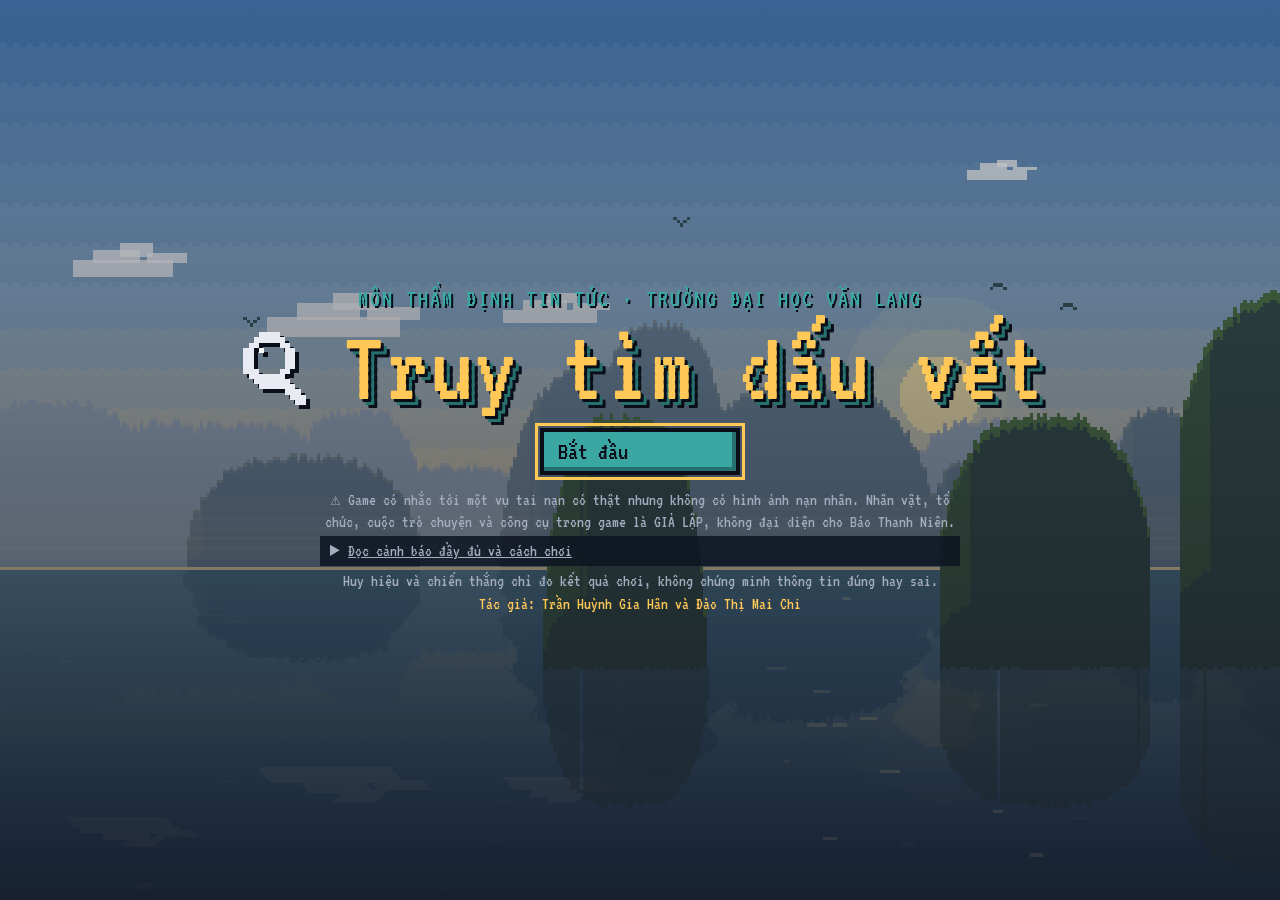
==== commit 41602d6c: "Redraw the backpack icon: larger and colored Pixel-art backpack (red body, navy pocket, white shield" ====
--- a/index.html
+++ b/index.html
@@ -32,7 +32,7 @@
         <svg viewBox="0 0 16 16" aria-hidden="true" shape-rendering="crispEdges"><path fill="currentColor" d="M1 3h5l1 1h8v10H1zm1 2v8h12V5zm2 2h5v1H4zm0 2h7v1H4z"/></svg>
       </button>
       <button type="button" id="btn-backpack" class="icon-btn" data-ui-label="icons.backpack">
-        <svg viewBox="0 0 16 16" aria-hidden="true" shape-rendering="crispEdges"><path fill="currentColor" d="M6 1h4v1h1v2h1v1h1v9h-1v1H4v-1H3V5h1V4h1V2h1zm1 1v2h2V2zM5 6v7h6V6zm1 2h4v2H6z"/></svg>
+        <svg viewBox="0 0 16 17" aria-hidden="true" shape-rendering="crispEdges"><rect x="5" y="0" width="6" height="1" fill="#0b0f18"/><rect x="4" y="1" width="1" height="1" fill="#0b0f18"/><rect x="5" y="1" width="6" height="1" fill="#2c3a5c"/><rect x="11" y="1" width="1" height="1" fill="#0b0f18"/><rect x="4" y="2" width="1" height="1" fill="#0b0f18"/><rect x="5" y="2" width="1" height="1" fill="#2c3a5c"/><rect x="10" y="2" width="1" height="1" fill="#2c3a5c"/><rect x="11" y="2" width="1" height="1" fill="#0b0f18"/><rect x="2" y="3" width="12" height="1" fill="#0b0f18"/><rect x="1" y="4" width="1" height="1" fill="#0b0f18"/><rect x="2" y="4" width="2" height="1" fill="#f27a86"/><rect x="4" y="4" width="10" height="1" fill="#d8283f"/><rect x="14" y="4" width="1" height="1" fill="#0b0f18"/><rect x="1" y="5" width="1" height="1" fill="#0b0f18"/><rect x="2" y="5" width="1" height="1" fill="#f27a86"/><rect x="3" y="5" width="11" height="1" fill="#d8283f"/><rect x="14" y="5" width="1" height="1" fill="#0b0f18"/><rect x="1" y="6" width="1" height="1" fill="#0b0f18"/><rect x="2" y="6" width="12" height="1" fill="#a81d33"/><rect x="14" y="6" width="1" height="1" fill="#0b0f18"/><rect x="1" y="7" width="1" height="1" fill="#0b0f18"/><rect x="2" y="7" width="12" height="1" fill="#a81d33"/><rect x="14" y="7" width="1" height="1" fill="#0b0f18"/><rect x="1" y="8" width="1" height="1" fill="#0b0f18"/><rect x="2" y="8" width="5" height="1" fill="#a81d33"/><rect x="7" y="8" width="2" height="1" fill="#ffd54a"/><rect x="9" y="8" width="5" height="1" fill="#a81d33"/><rect x="14" y="8" width="1" height="1" fill="#0b0f18"/><rect x="1" y="9" width="1" height="1" fill="#0b0f18"/><rect x="2" y="9" width="5" height="1" fill="#a81d33"/><rect x="7" y="9" width="2" height="1" fill="#c9942a"/><rect x="9" y="9" width="5" height="1" fill="#a81d33"/><rect x="14" y="9" width="1" height="1" fill="#0b0f18"/><rect x="0" y="10" width="1" height="1" fill="#0b0f18"/><rect x="1" y="10" width="1" height="1" fill="#2c3a5c"/><rect x="2" y="10" width="1" height="1" fill="#d8283f"/><rect x="3" y="10" width="10" height="1" fill="#2c3a5c"/><rect x="13" y="10" width="1" height="1" fill="#d8283f"/><rect x="14" y="10" width="1" height="1" fill="#2c3a5c"/><rect x="15" y="10" width="1" height="1" fill="#0b0f18"/><rect x="0" y="11" width="1" height="1" fill="#0b0f18"/><rect x="1" y="11" width="1" height="1" fill="#2c3a5c"/><rect x="2" y="11" width="1" height="1" fill="#d8283f"/><rect x="3" y="11" width="2" height="1" fill="#2c3a5c"/><rect x="5" y="11" width="4" height="1" fill="#f4f6fa"/><rect x="9" y="11" width="4" height="1" fill="#2c3a5c"/><rect x="13" y="11" width="1" height="1" fill="#d8283f"/><rect x="14" y="11" width="1" height="1" fill="#2c3a5c"/><rect x="15" y="11" width="1" height="1" fill="#0b0f18"/><rect x="0" y="12" width="1" height="1" fill="#0b0f18"/><rect x="1" y="12" width="1" height="1" fill="#2c3a5c"/><rect x="2" y="12" width="1" height="1" fill="#d8283f"/><rect x="3" y="12" width="2" height="1" fill="#2c3a5c"/><rect x="5" y="12" width="4" height="1" fill="#f4f6fa"/><rect x="9" y="12" width="4" height="1" fill="#2c3a5c"/><rect x="13" y="12" width="1" height="1" fill="#d8283f"/><rect x="14" y="12" width="1" height="1" fill="#2c3a5c"/><rect x="15" y="12" width="1" height="1" fill="#0b0f18"/><rect x="0" y="13" width="1" height="1" fill="#0b0f18"/><rect x="1" y="13" width="1" height="1" fill="#2c3a5c"/><rect x="2" y="13" width="1" height="1" fill="#d8283f"/><rect x="3" y="13" width="3" height="1" fill="#2c3a5c"/><rect x="6" y="13" width="2" height="1" fill="#f4f6fa"/><rect x="8" y="13" width="5" height="1" fill="#2c3a5c"/><rect x="13" y="13" width="1" height="1" fill="#d8283f"/><rect x="14" y="13" width="1" height="1" fill="#2c3a5c"/><rect x="15" y="13" width="1" height="1" fill="#0b0f18"/><rect x="0" y="14" width="1" height="1" fill="#0b0f18"/><rect x="1" y="14" width="1" height="1" fill="#2c3a5c"/><rect x="2" y="14" width="1" height="1" fill="#d8283f"/><rect x="3" y="14" width="10" height="1" fill="#2c3a5c"/><rect x="13" y="14" width="1" height="1" fill="#d8283f"/><rect x="14" y="14" width="1" height="1" fill="#2c3a5c"/><rect x="15" y="14" width="1" height="1" fill="#0b0f18"/><rect x="0" y="15" width="1" height="1" fill="#0b0f18"/><rect x="1" y="15" width="1" height="1" fill="#2c3a5c"/><rect x="2" y="15" width="1" height="1" fill="#d8283f"/><rect x="3" y="15" width="10" height="1" fill="#2c3a5c"/><rect x="13" y="15" width="1" height="1" fill="#d8283f"/><rect x="14" y="15" width="1" height="1" fill="#2c3a5c"/><rect x="15" y="15" width="1" height="1" fill="#0b0f18"/><rect x="0" y="16" width="16" height="1" fill="#0b0f18"/></svg>
       </button>
       <button type="button" id="btn-sources" class="icon-btn" data-ui-label="icons.sources">
         <svg viewBox="0 0 16 16" aria-hidden="true" shape-rendering="crispEdges"><path fill="currentColor" d="M2 2h5v1h2V2h5v11H9v1H7v-1H2zm1 1v9h4V4H6V3zm6 0v1H9v8h4V3zM4 5h2v1H4zm6 0h2v1h-2zM4 7h2v1H4zm6 0h2v1h-2z"/></svg>
--- a/css/styles.css
+++ b/css/styles.css
@@ -169,8 +169,30 @@
 .dialog-extra .row { display: flex; flex-wrap: wrap; gap: 8px; align-items: center; }
 .dialog-next { text-align: right; color: var(--muted); font-size: 0.85em; animation: blink 1s steps(2) infinite; }
 @keyframes blink { 50% { opacity: 0.3; } }
-.choice-list { display: flex; flex-direction: column; gap: 6px; }
-.choice-list .btn { width: 100%; }
+/* Thanh chọn: thẻ tối, ô số thứ tự bên trái, lựa chọn đang chọn (rê chuột / phím mũi tên) sáng viền vàng */
+.choice-list { display: grid; grid-template-columns: 1fr; gap: 6px; counter-reset: choice; }
+.choice-list.is-many { grid-template-columns: repeat(auto-fit, minmax(min(100%, 340px), 1fr)); }
+.dialog:has(.choice-list.is-many) { --dlg-max: 62dvh; } /* nhiều lựa chọn (thang máy): khung thoại cao hơn để không phải cuộn */
+.choice {
+  counter-increment: choice;
+  display: flex; align-items: center; gap: 10px; width: 100%; min-height: 42px; padding: 3px 12px 3px 3px; line-height: 1.15;
+  text-align: left; color: var(--paper); background: #1b2740;
+  border: var(--px) solid var(--ink); box-shadow: inset 0 calc(var(--px) * -1) 0 rgb(0 0 0 / 0.35), 0 0 0 2px var(--plum);
+}
+.choice::before {
+  content: counter(choice); flex: none; display: grid; place-items: center; width: 32px; height: 32px;
+  background: var(--teal); color: var(--ink); border: 2px solid var(--ink);
+}
+.choice:not(:disabled):hover, .choice:not(:disabled):focus { background: #2a3a5c; box-shadow: inset 0 calc(var(--px) * -1) 0 rgb(0 0 0 / 0.35), 0 0 0 2px var(--straw); outline: none; }
+.choice:not(:disabled):hover::before, .choice:not(:disabled):focus::before { background: var(--straw); }
+/* chấm ngay trên thanh chọn: đúng = xanh lá ✓, sai = đỏ ✗ (các lựa chọn đã sai ở lượt trước bị mờ đi) */
+.choice.is-right { background: #1d4a33; box-shadow: inset 0 calc(var(--px) * -1) 0 rgb(0 0 0 / 0.35), 0 0 0 2px var(--green); }
+.choice.is-right::before { content: "✓"; background: var(--green); }
+.choice.is-wrong { background: #4a2128; box-shadow: inset 0 calc(var(--px) * -1) 0 rgb(0 0 0 / 0.35), 0 0 0 2px var(--red); }
+.choice.is-wrong::before { content: "✗"; background: var(--red); color: var(--paper); }
+.choice.is-pick:disabled { opacity: 1; }
+.choice:active { transform: translateY(1px); }
+.dialog-extra { scrollbar-width: thin; scrollbar-color: var(--teal) var(--night); }
 .card-pick { display: grid; grid-template-columns: repeat(auto-fill, minmax(220px, 1fr)); gap: 6px; }
 .card-pick button { background: var(--paper); color: var(--ink); text-align: left; border: var(--px) solid var(--ink); padding: 6px 10px; min-height: 44px; }
 .card-pick button[aria-pressed="true"] { background: var(--straw); box-shadow: 0 0 0 3px var(--teal); }
@@ -703,6 +725,9 @@
   .hud-track { min-height: 28px; max-width: 32vw; }
   .dialog { bottom: 6px; --dlg-max: 62dvh; --pw: 112px; --ph: 137px; }
   .dialog-box { padding: 6px 10px; gap: 8px; }
+  .choice-list { gap: 4px; }
+  .choice { min-height: 32px; gap: 8px; padding: 2px 10px 2px 2px; }
+  .choice::before { width: 26px; height: 26px; }
   .dialog-text { min-height: 2em; }
   .backpack { width: min(380px, 52vw); }
   body.backpack-open .dialog { width: calc(100vw - min(380px, 52vw) - 24px); --pw: 96px; --ph: 118px; }
@@ -822,3 +847,38 @@
 .title-record-item { display: inline-flex; align-items: center; gap: 6px; color: var(--paper); }
 .title-record-item img { height: 32px; image-rendering: pixelated; }
 .endtro-home { position: absolute; left: 16px; bottom: 16px; }
+
+/* ---------- Chấm đúng / sai ngay trên giao diện trả lời ---------- */
+button.is-pick:disabled { opacity: 1; }
+.card-pick button.is-right { background: #bfe8c9; box-shadow: 0 0 0 3px var(--green); }
+.card-pick button.is-right::before { content: "✓ "; color: #1d6b3a; }
+.card-pick button.is-wrong { background: #f2c4c8; box-shadow: 0 0 0 3px var(--red); }
+.card-pick button.is-wrong::before { content: "✗ "; color: #a01f2b; }
+.frame.is-right { border-color: var(--green); box-shadow: 0 0 0 3px var(--green); }
+.frame.is-wrong { border-color: var(--red); box-shadow: 0 0 0 3px var(--red); }
+.frame.is-right::after, .frame.is-wrong::after { content: "✓"; position: absolute; left: 50%; top: 50%; transform: translate(-50%, -50%); font-size: 2.2em; line-height: 1; color: #fff; text-shadow: 0 0 4px var(--green), 2px 2px 0 var(--ink); }
+.frame.is-wrong::after { content: "✗"; text-shadow: 0 0 4px var(--red), 2px 2px 0 var(--ink); }
+.sort-item.is-right { border-bottom-color: var(--green); }
+.sort-item.is-wrong { border-bottom-color: var(--red); }
+.sort-item.is-right p::before { content: "✓ "; color: var(--green); }
+.sort-item.is-wrong p::before { content: "✗ "; color: var(--red); }
+.sort-item.is-right button[aria-pressed="true"] { background: var(--green); box-shadow: 0 0 0 3px var(--green); }
+.sort-item.is-wrong button[aria-pressed="true"] { background: var(--red); color: var(--paper); box-shadow: 0 0 0 3px var(--red); }
+.sort-item.is-wrong button[aria-pressed="true"]::before { content: "✗ "; }
+.sort-item button:disabled { opacity: 0.8; }
+.order-seq li.is-right { color: var(--green); }
+.order-seq li.is-right::after { content: " ✓"; }
+.order-seq li.is-wrong { color: #ff8a8a; }
+.order-seq li.is-wrong::after { content: " ✗"; }
+.tl-slot.is-right .tl-drop { outline: 3px solid var(--green); }
+.tl-slot.is-wrong .tl-drop { outline: 3px solid var(--red); }
+.tl-slot.is-right .tl-drop::after { content: "✓"; color: var(--green); }
+.tl-slot.is-wrong .tl-drop::after { content: "✗"; color: #ff8a8a; }
+.tl-slot.is-right .tl-card, .tl-slot.is-wrong .tl-card { opacity: 1; }
+
+/* ---------- Nút balo to, có màu (biểu tượng pixel art trong index.html) ---------- */
+#btn-backpack { width: 60px; height: 60px; padding: 5px; }
+@media (max-height: 500px) { #btn-backpack { width: 50px; height: 50px; padding: 4px; } }
+/* khung thoại phủ góc dưới: nút về thanh trên, thu nhỏ cho vừa */
+@media (max-width: 1290px) { body:has(#dialog:not([hidden])) #btn-backpack { width: 42px; height: 42px; padding: 3px; } }
+#btn-backpack.has-alert::after { top: -5px; right: -5px; width: 14px; height: 14px; }
